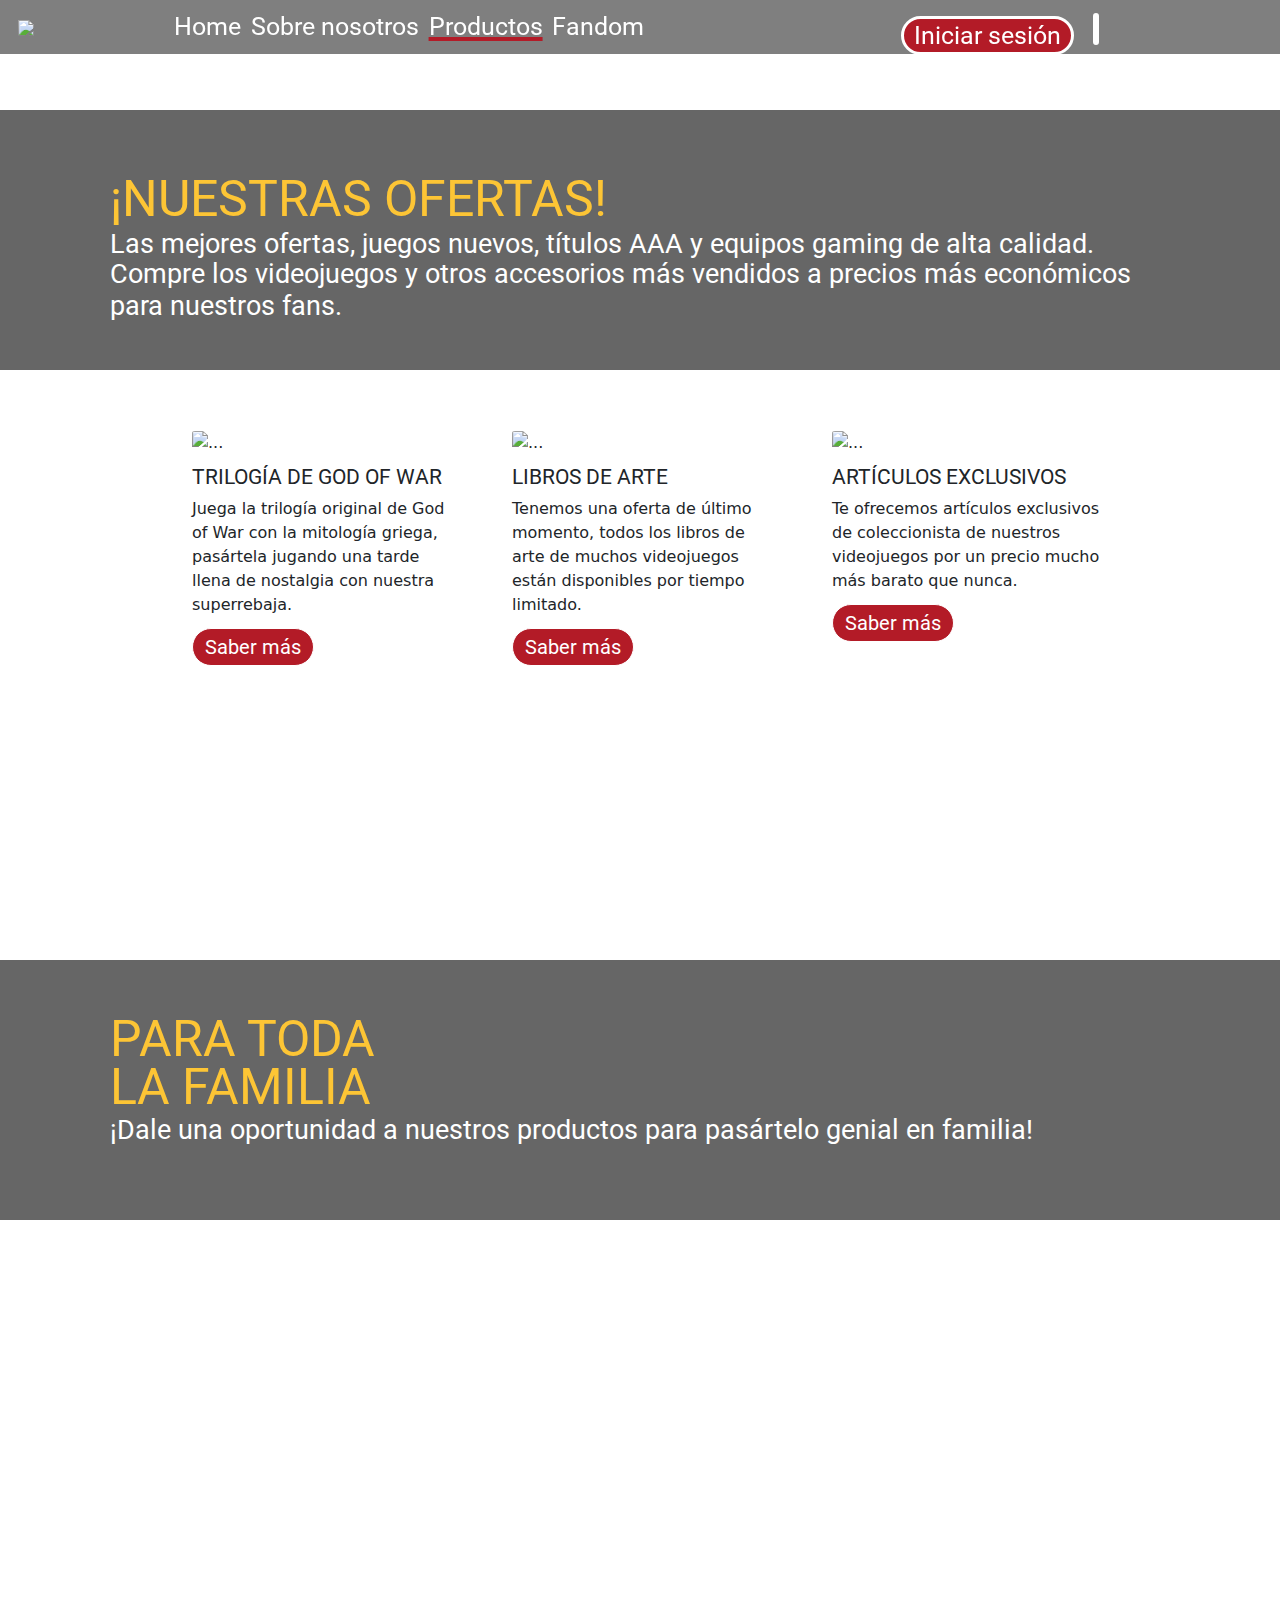
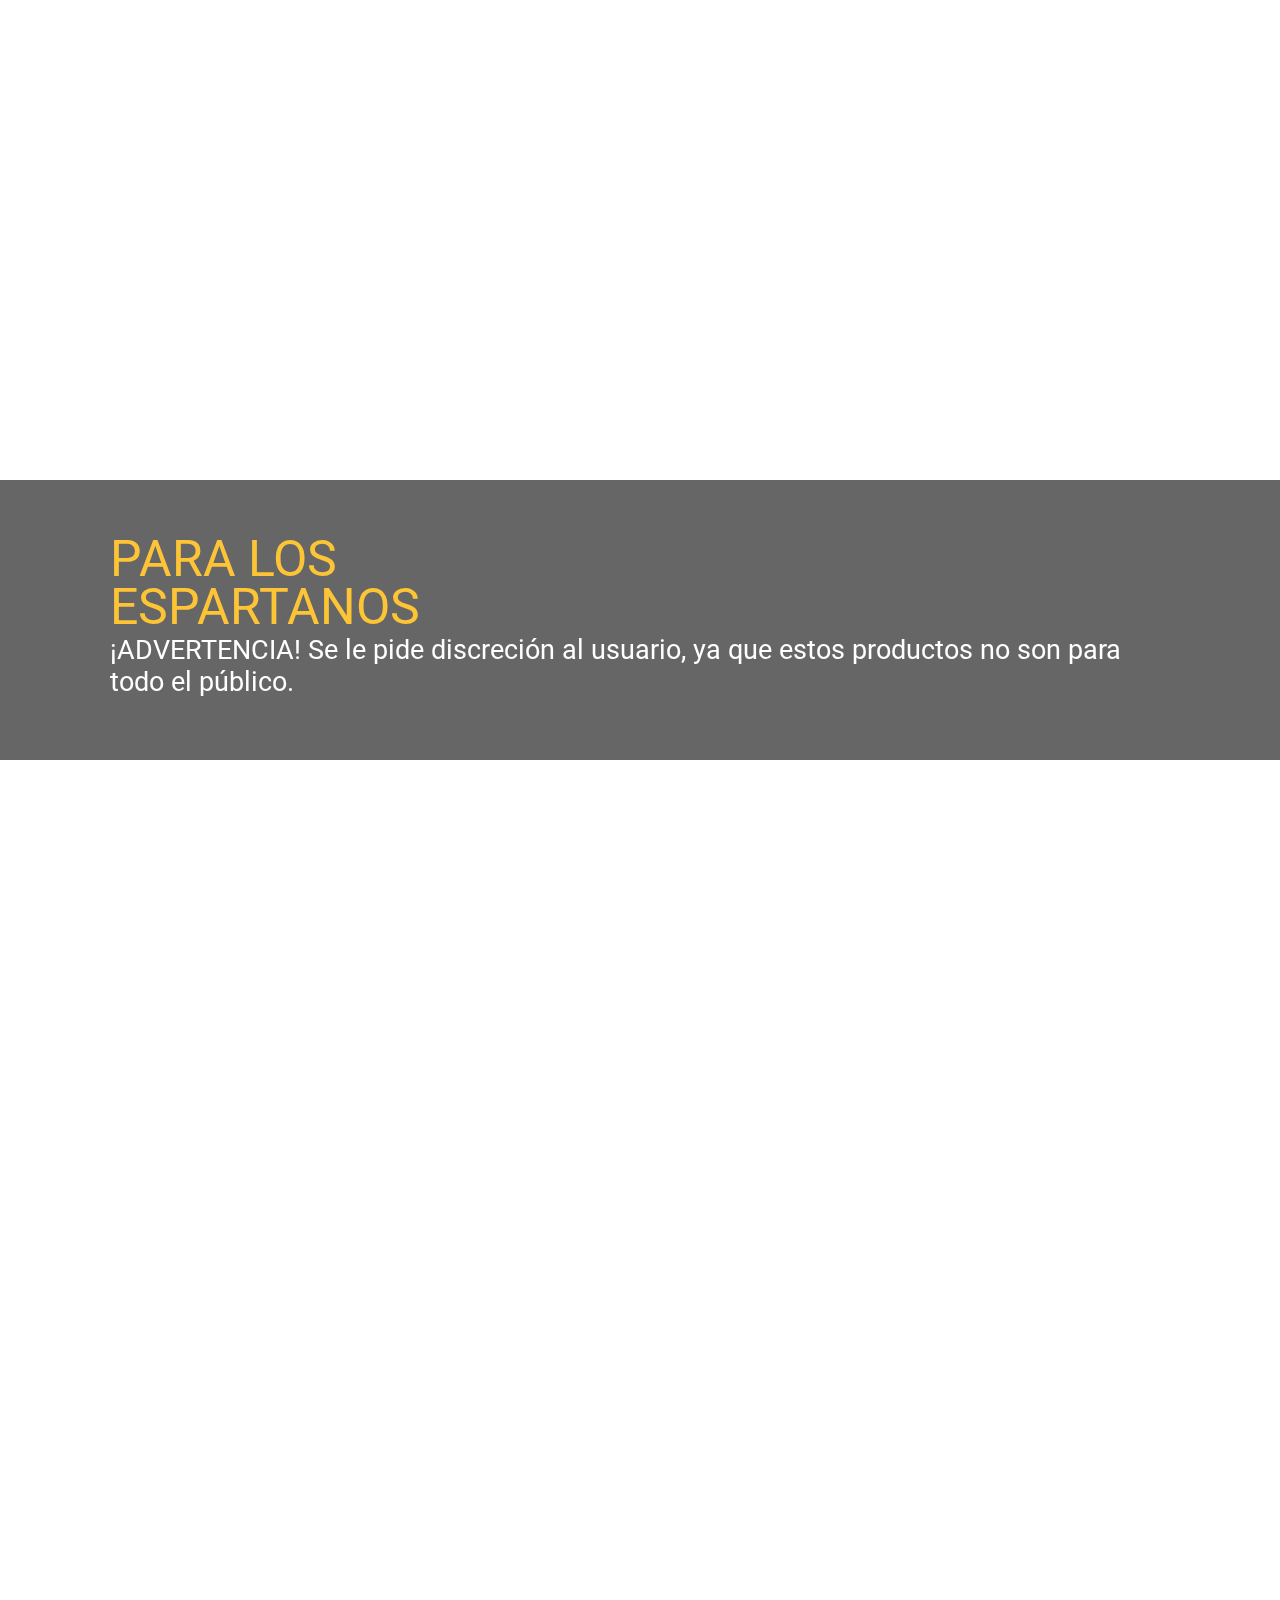
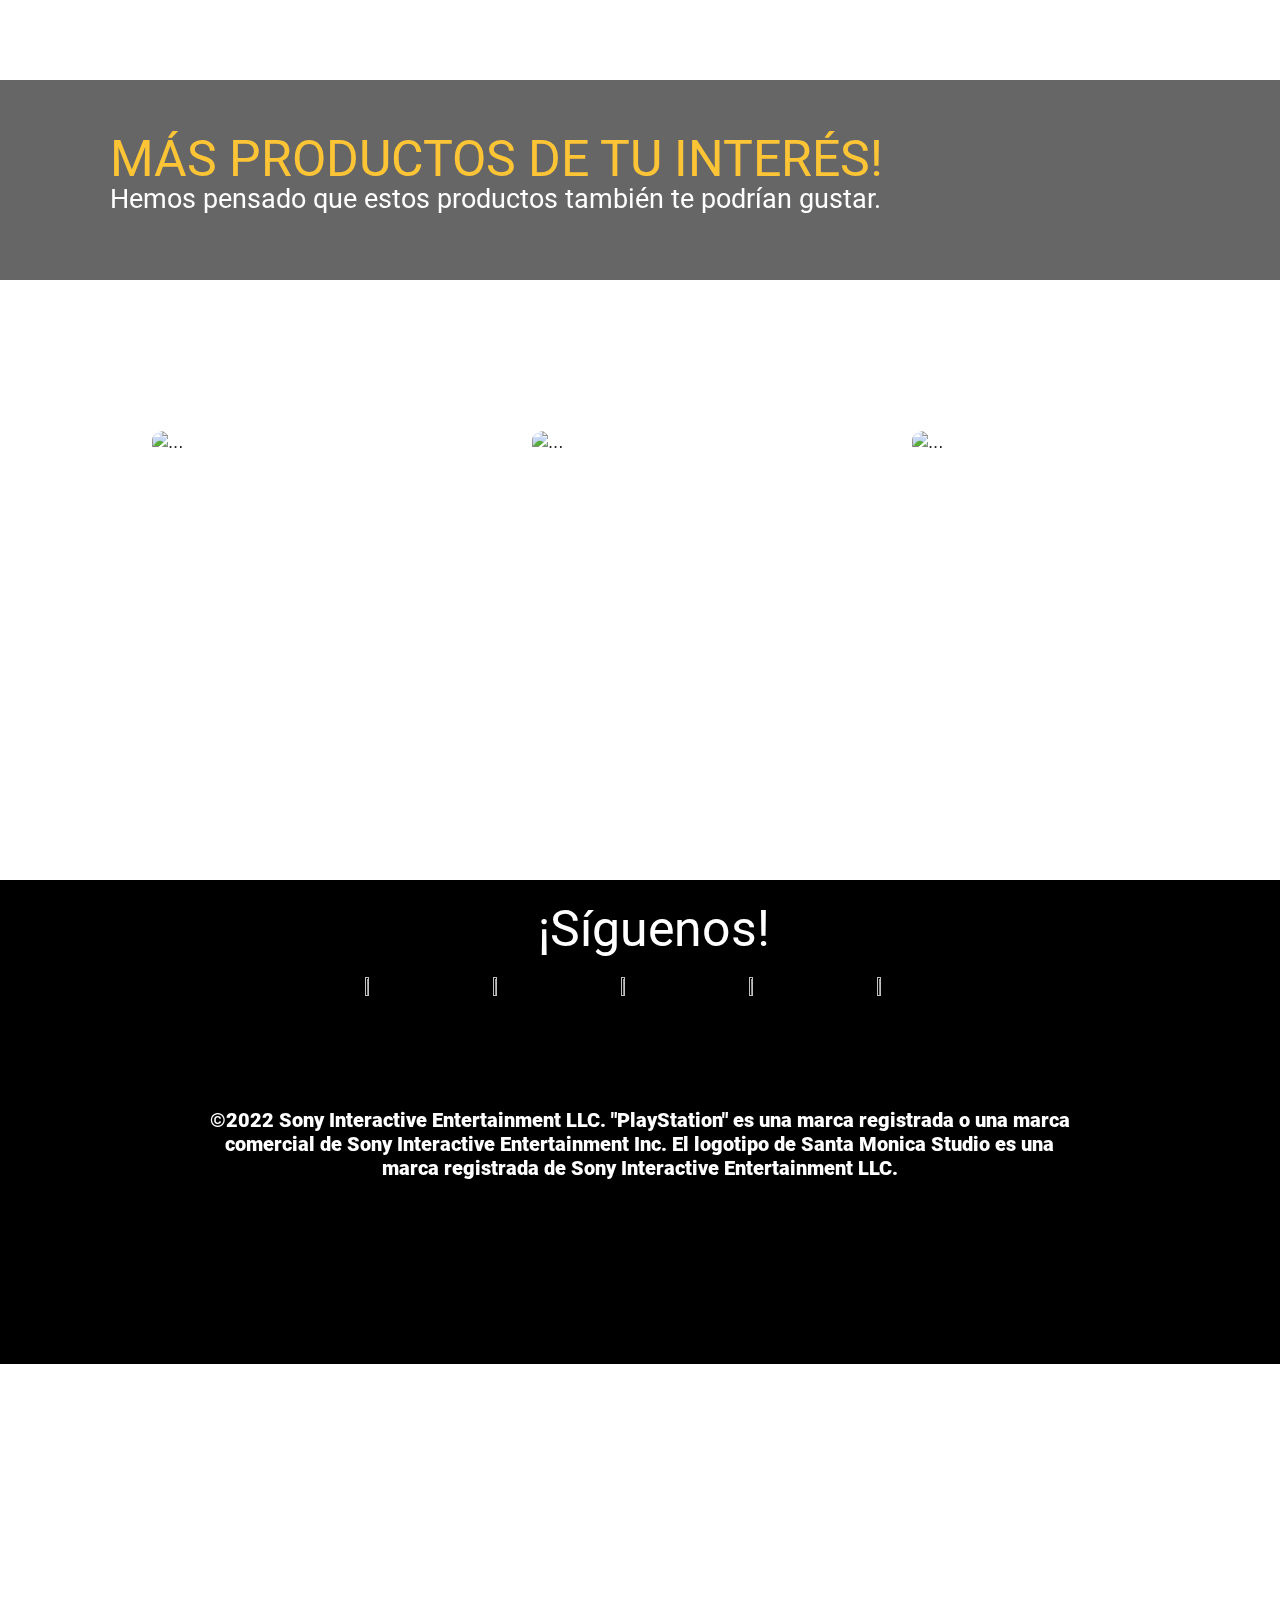
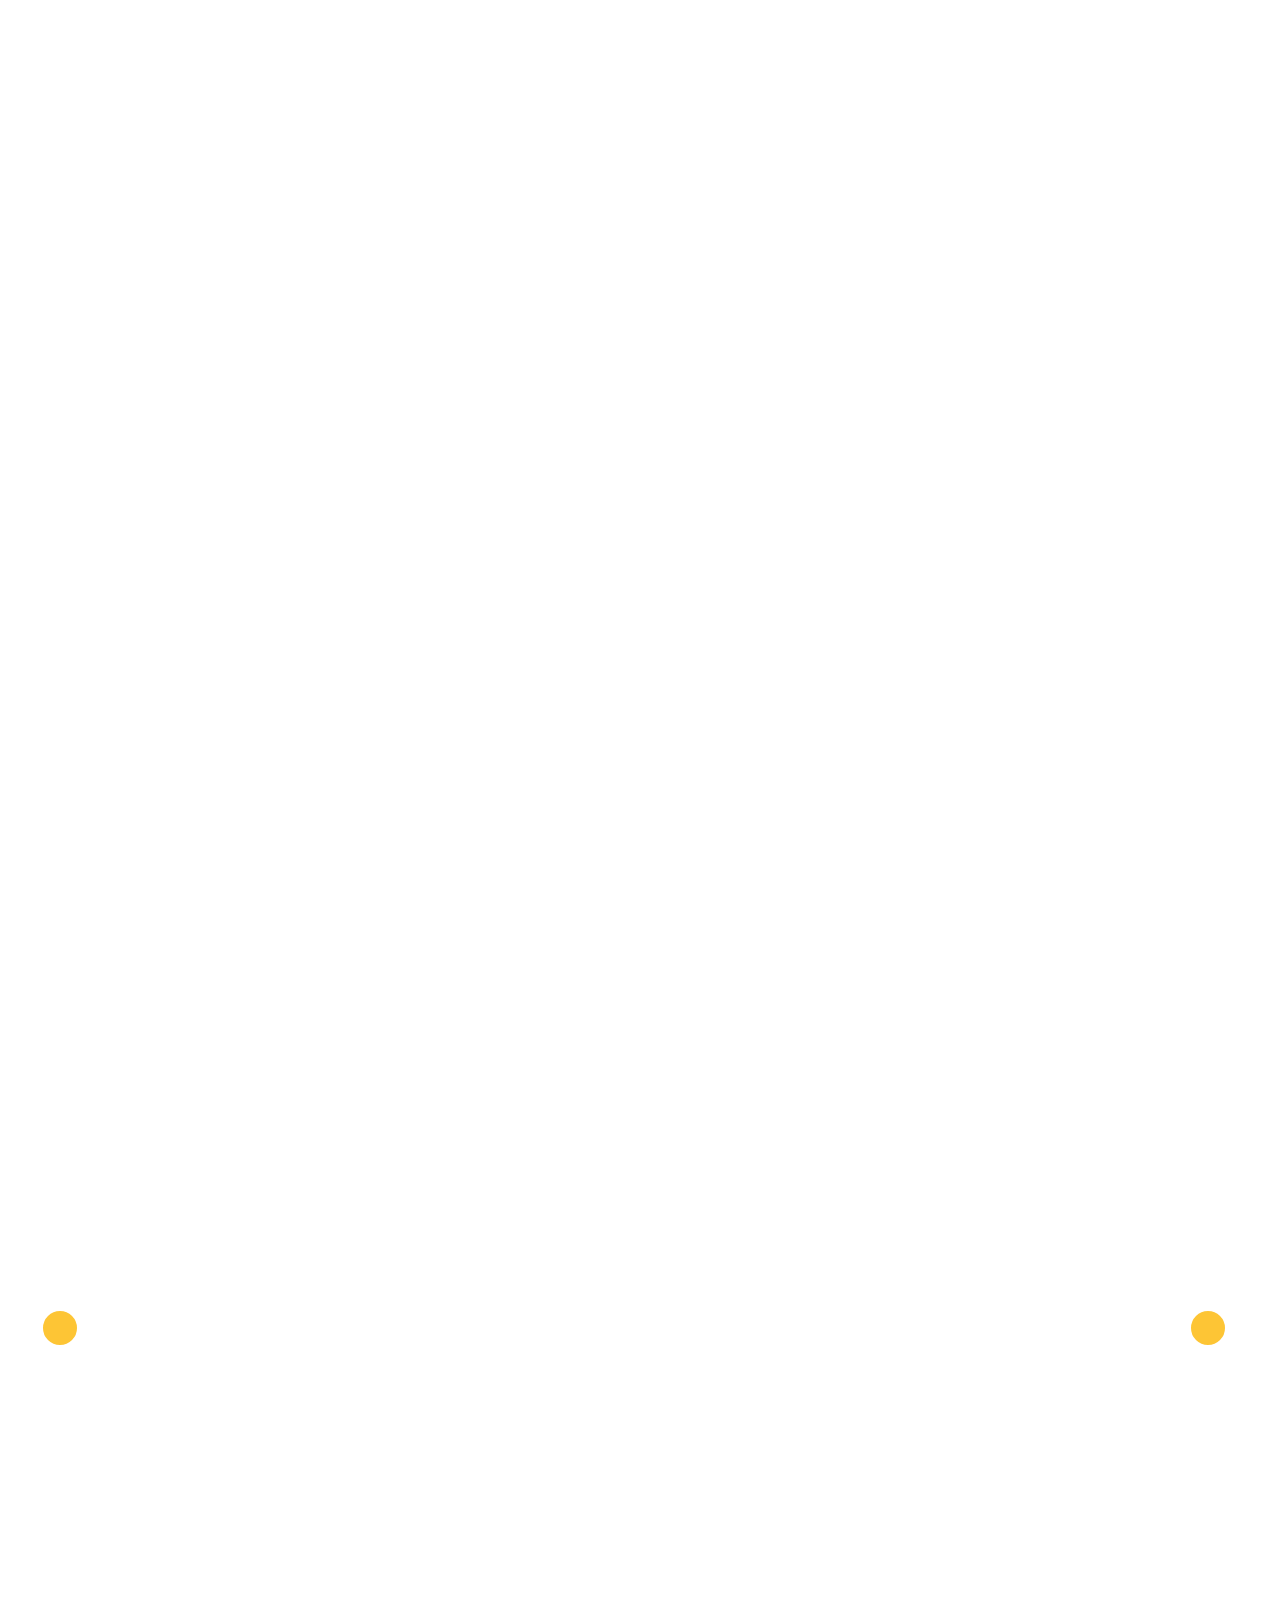
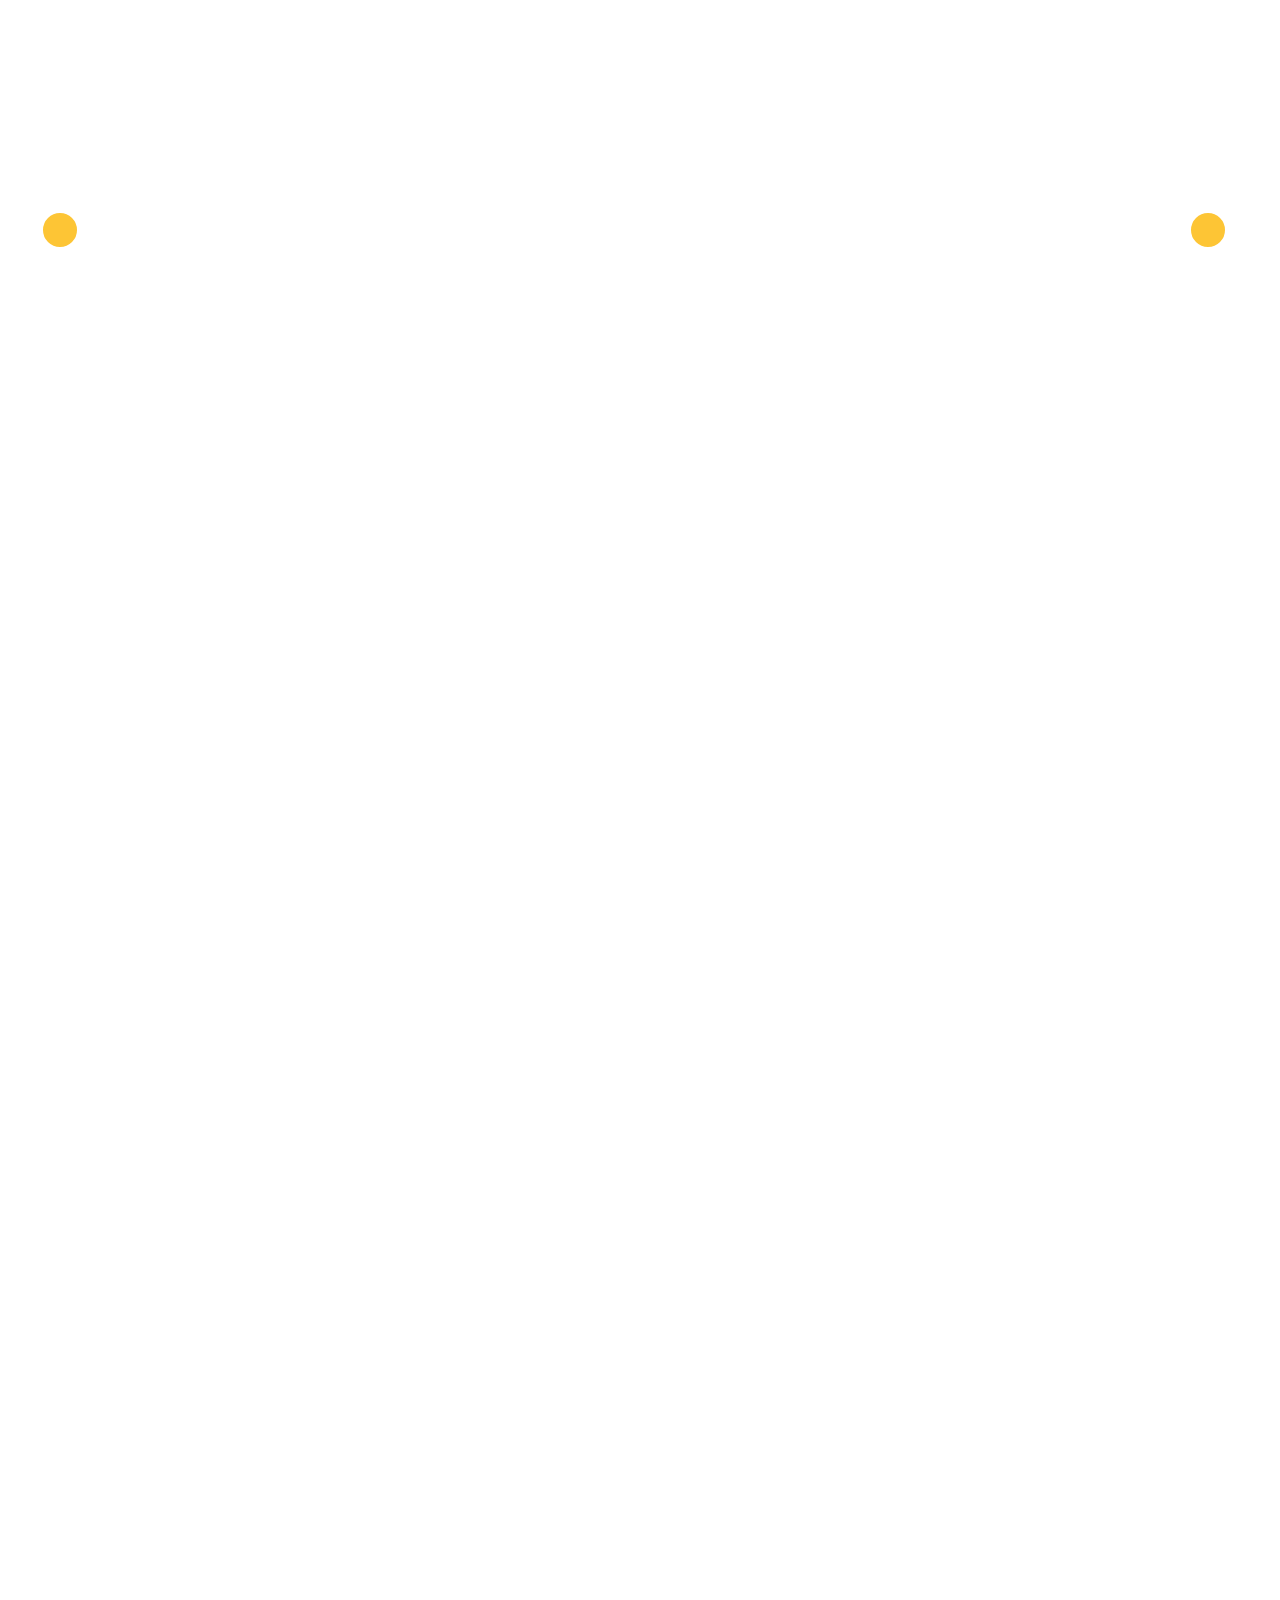
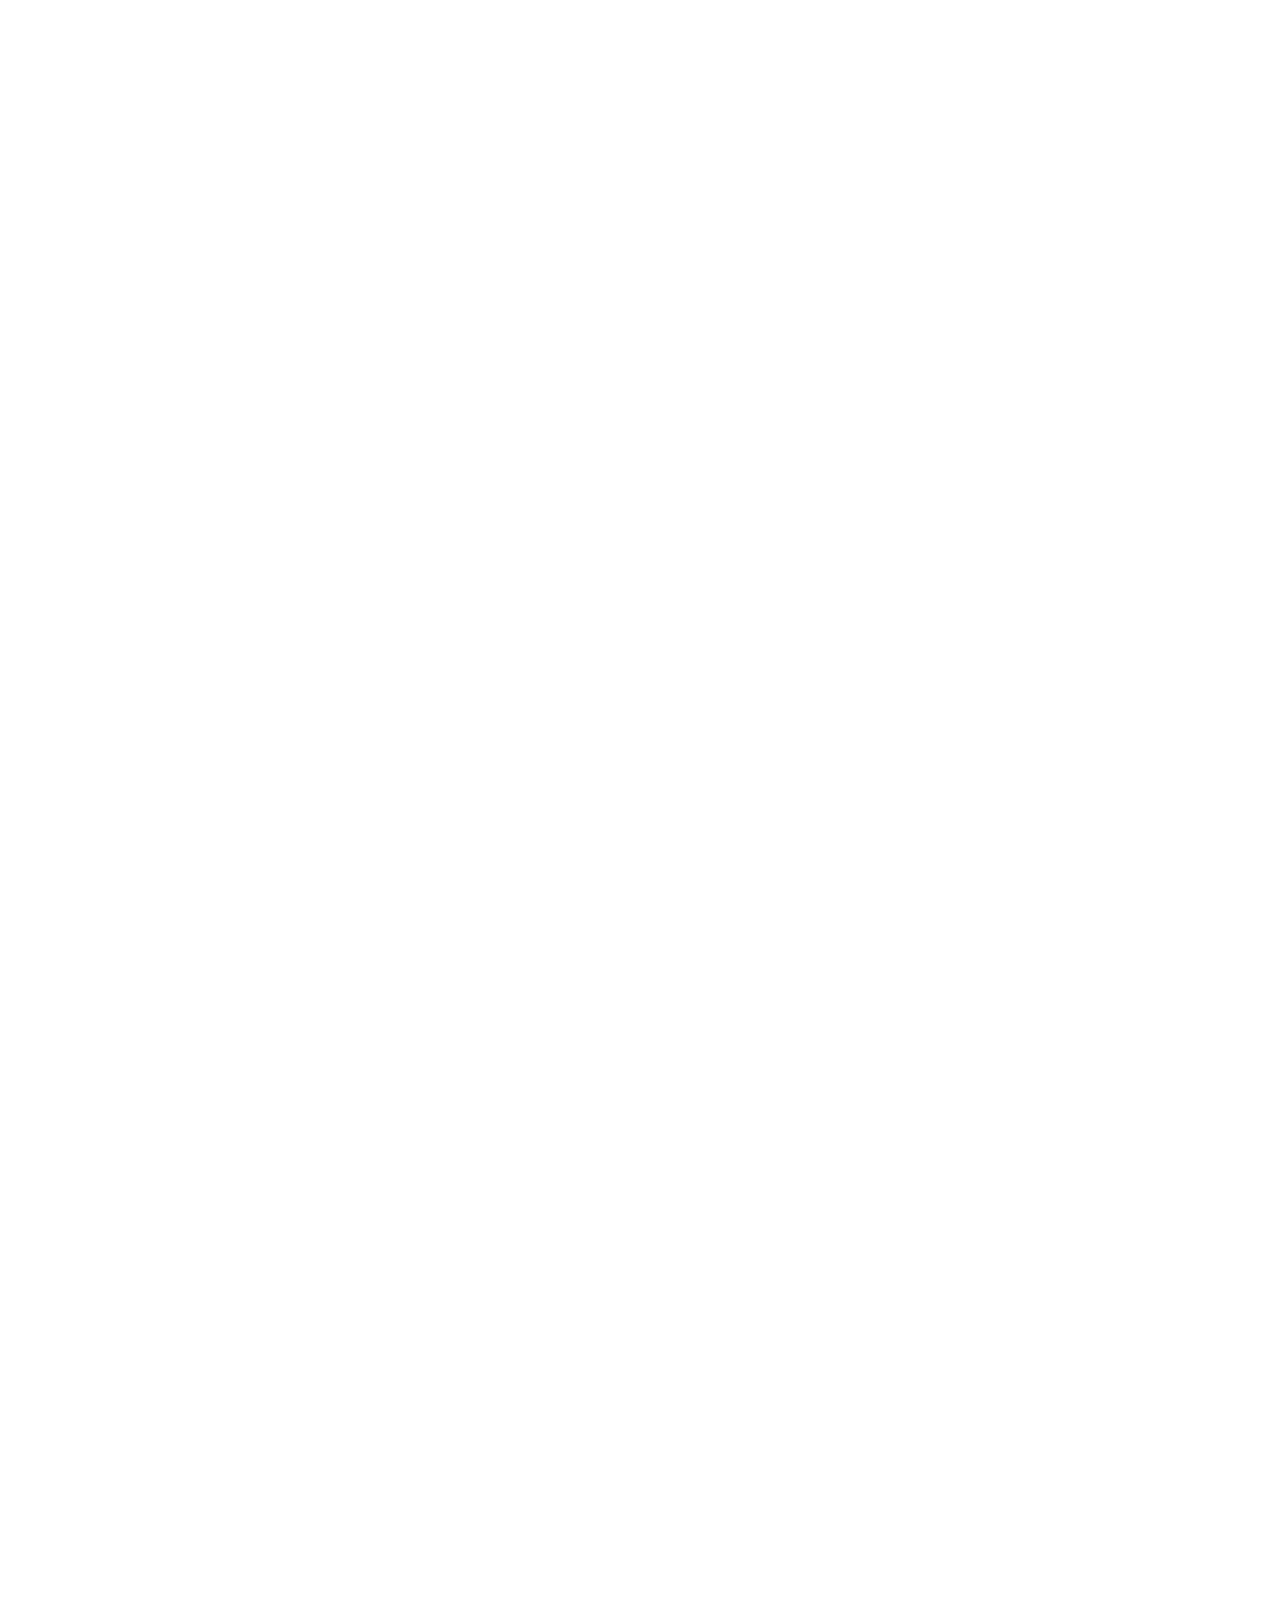
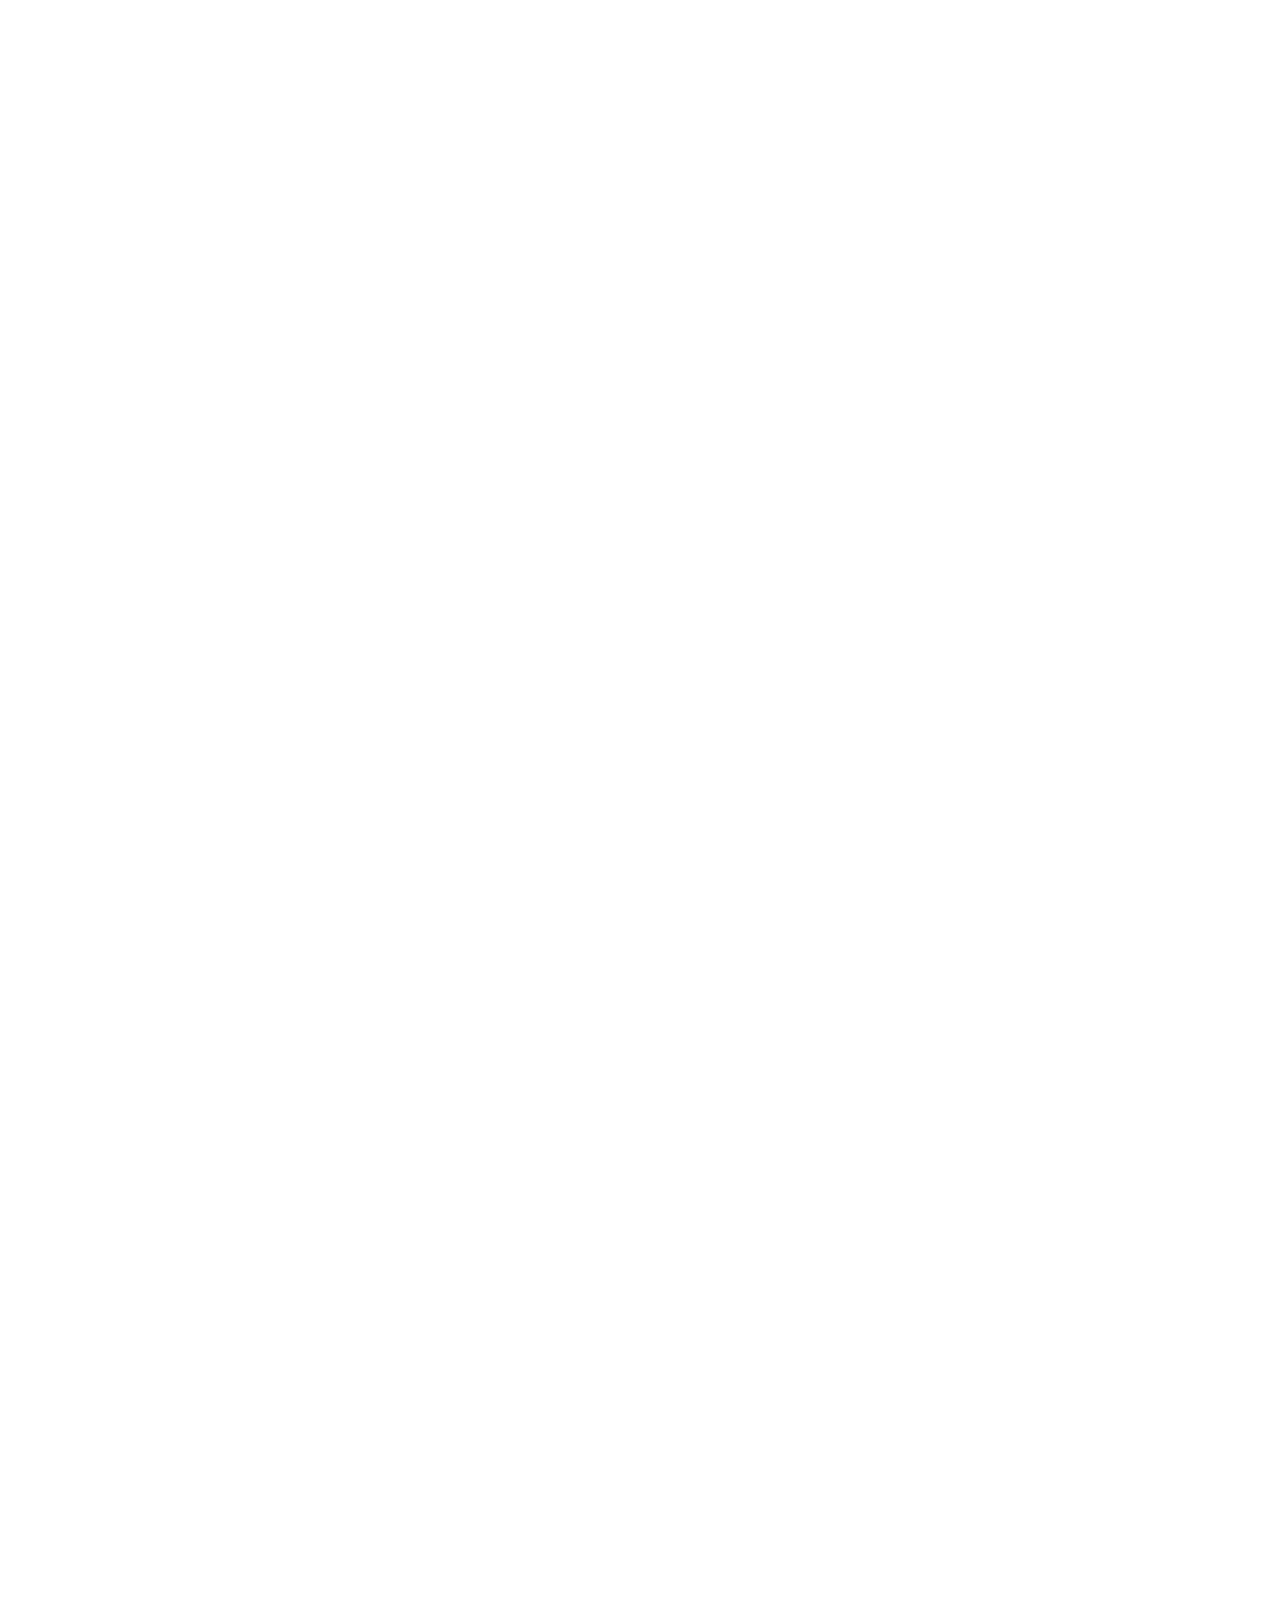
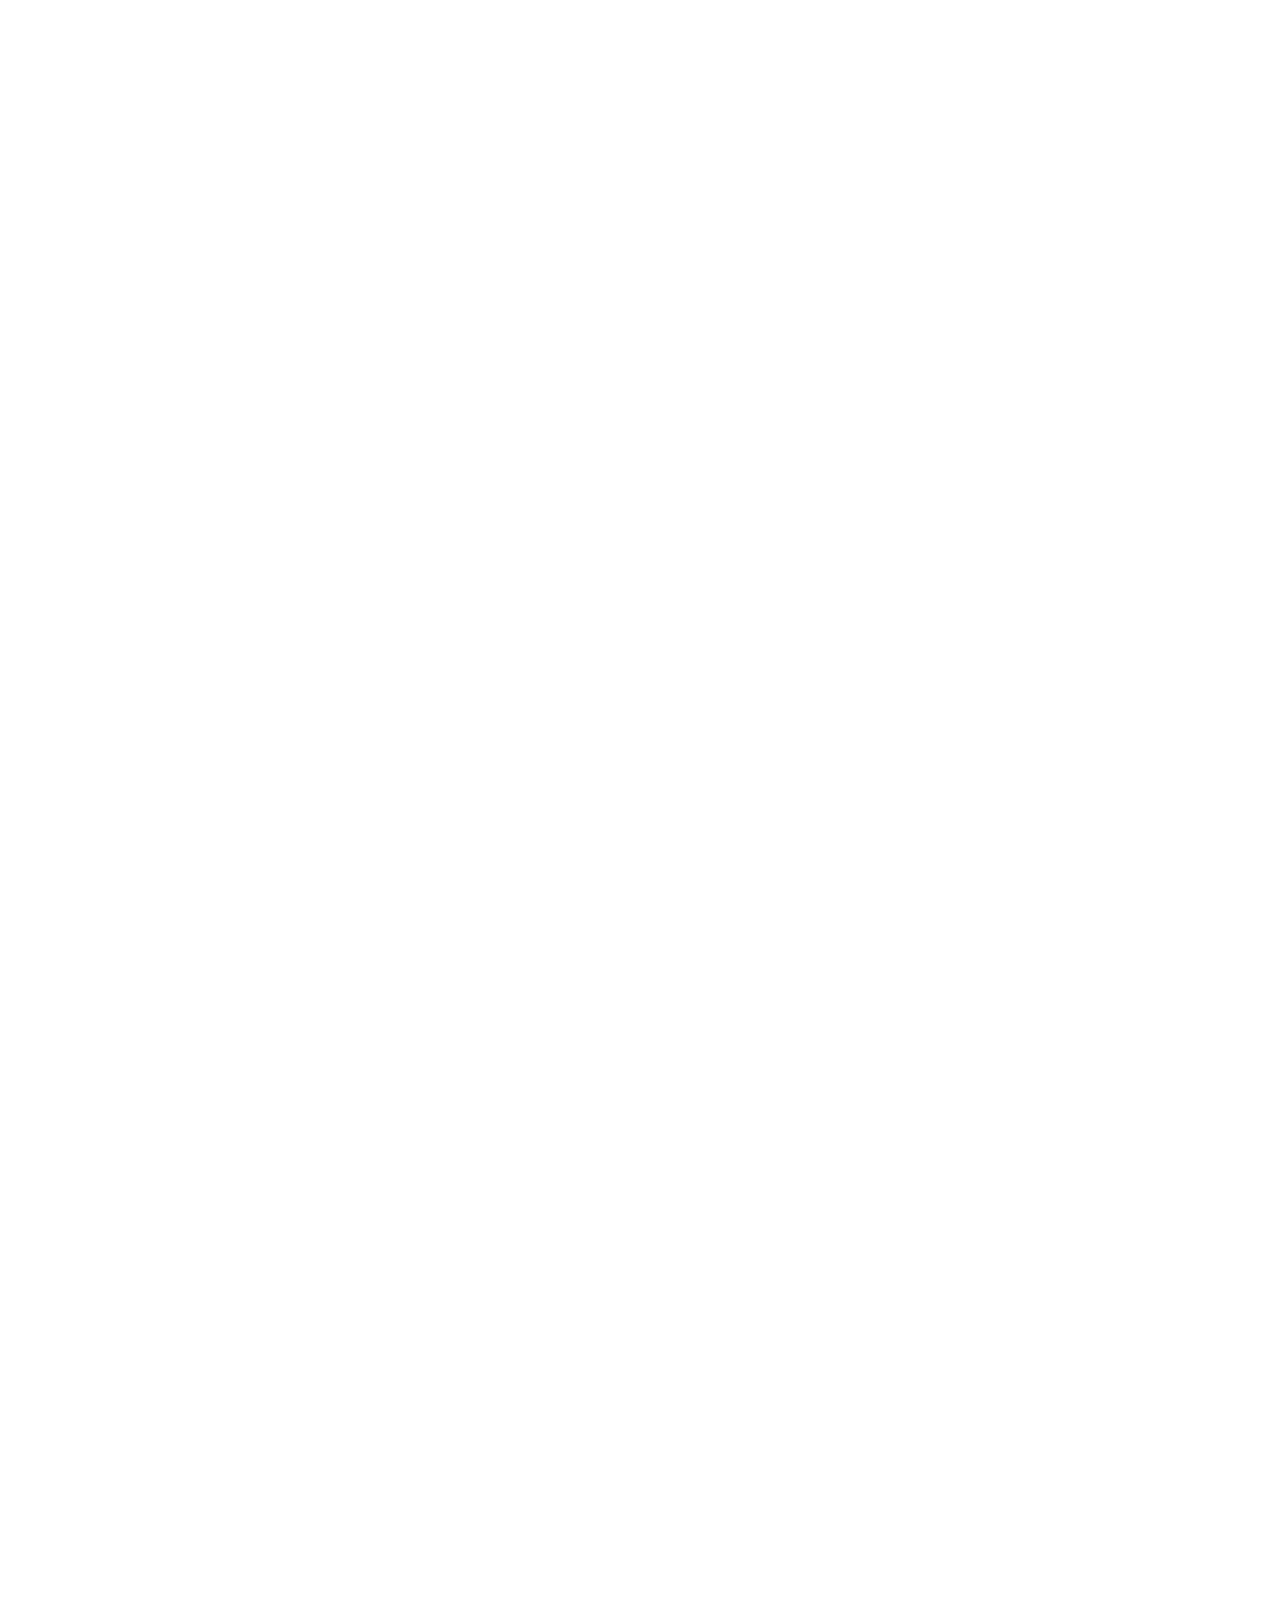
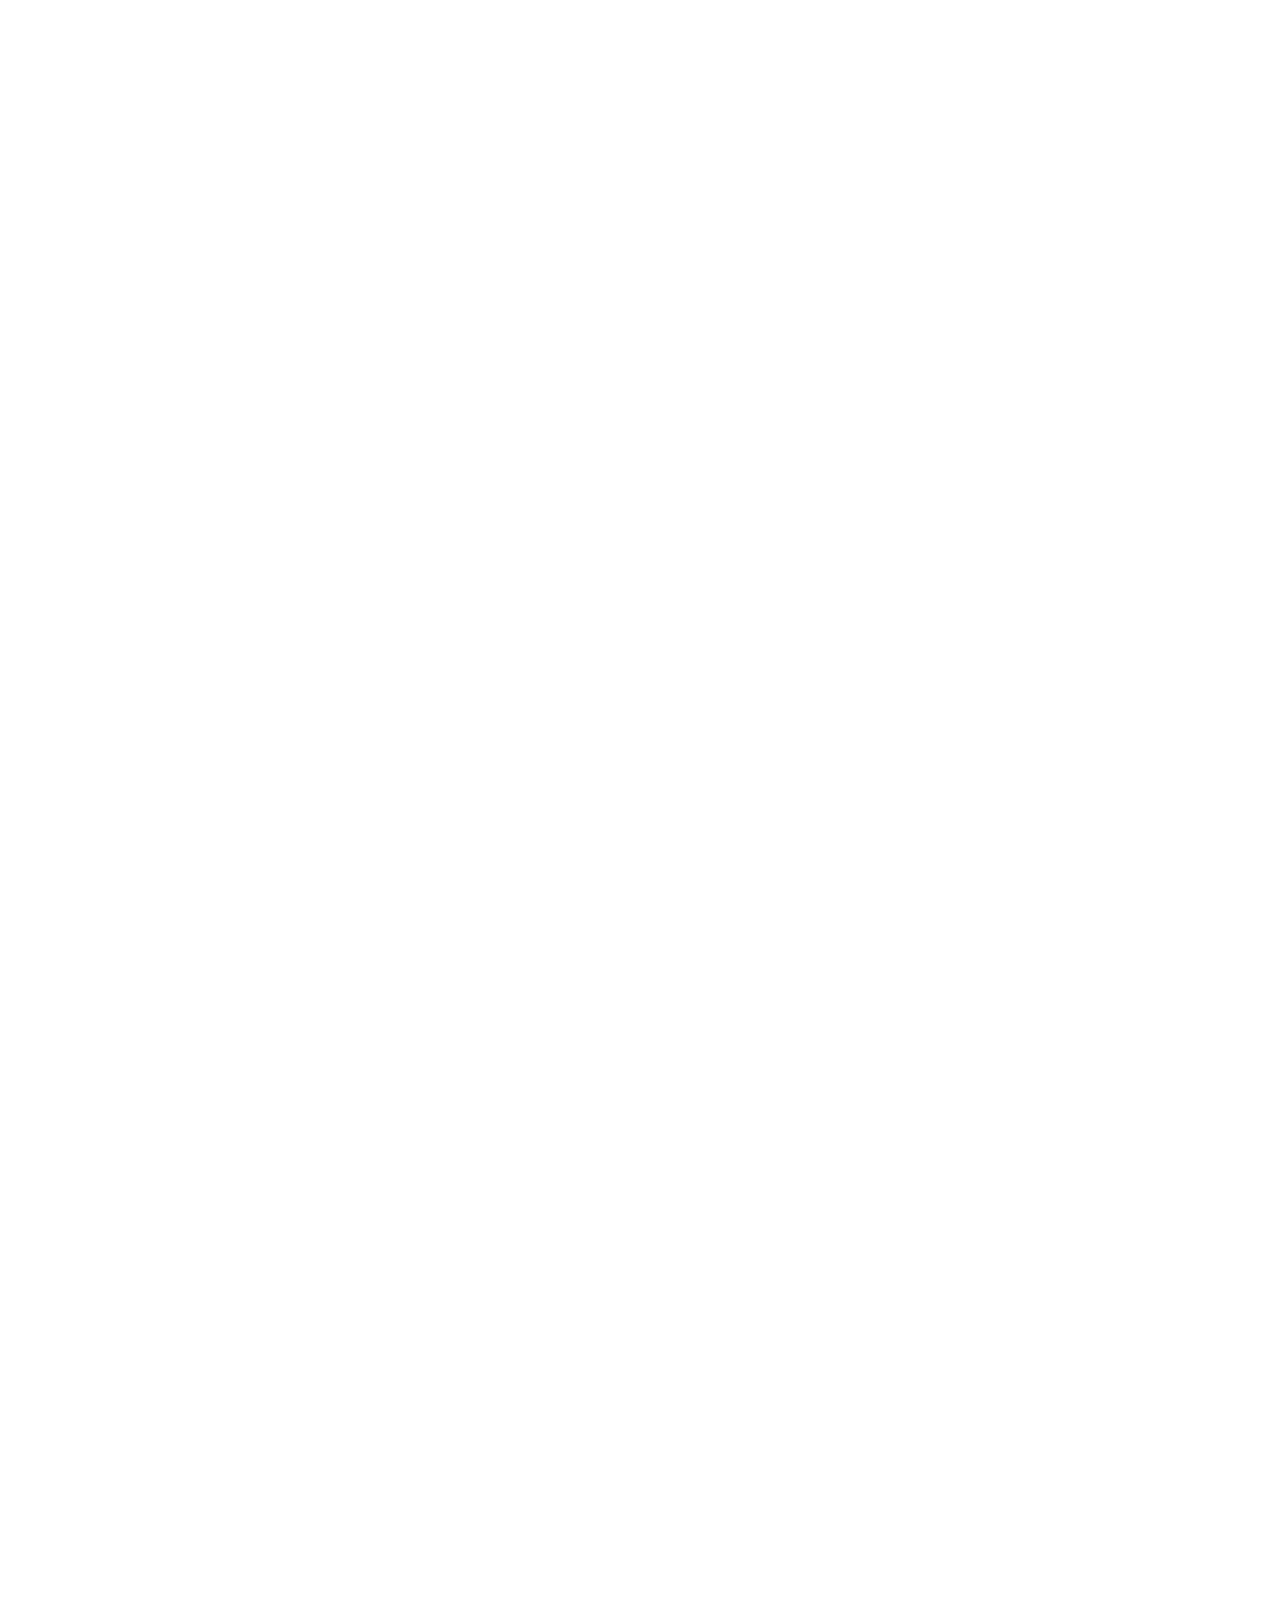
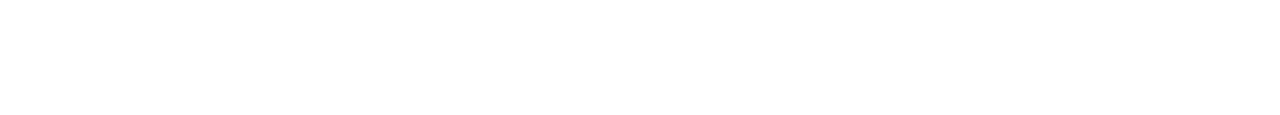
==== Productos.html @ bd1902a2 "Add files via upload" ====
<!DOCTYPE html>
<html lang="es">
<head>
	<meta charset="UTF-8">
	<meta name="viewport" content="width=device-width, initial-scale=1.0">
	<title>Productos</title>

    <link href="css/owl.carousel.min.css" rel="stylesheet" type="text/css"/>

        <link href="https://cdn.jsdelivr.net/npm/bootstrap@5.3.3/dist/css/bootstrap.min.css" rel="stylesheet" integrity="sha384-QWTKZyjpPEjISv5WaRU9OFeRpok6YctnYmDr5pNlyT2bRjXh0JMhjY6hW+ALEwIH" crossorigin="anonymous">

    <script src="https://cdn.jsdelivr.net/npm/bootstrap@5.3.3/dist/js/bootstrap.bundle.min.js" integrity="sha384-YvpcrYf0tY3lHB60NNkmXc5s9fDVZLESaAA55NDzOxhy9GkcIdslK1eN7N6jIeHz" crossorigin="anonymous"></script>

    <script src="js/Scripts.js"></script>

  <link rel="stylesheet" href="CSS/Productos Style.css">

</head>
<body>

<!-- MENÚ -->

 <header id="fondo">

    <nav class=" navbar navbar-expand-lg bg-body-tertiary sticky-top ">

      <div class="container-fluid">

        <a class="navbar-brand" href="Home.html"><img class="logo" src="Media/Menú/Logo.png"></a>

        <button class="navbar-toggler" type="button" data-bs-toggle="collapse" data-bs-target="#navbarNav" aria-controls="navbarNav" aria-expanded="false" aria-label="Toggle navigation">
          <span class="navbar-toggler-icon"></span>
        </button>

        <div class="collapse navbar-collapse" id="navbarNav">

          <ul class="navbar-nav nombresmenu">
            <li class="nav-item">
              <a class="nav-link active nombresmenu2 " aria-current="page" href="Home.html">Home</a>
            </li>

              <li class="nav-item">
                <a class="nav-link nombresmenu2" href="Sobre nosotros.html">Sobre nosotros</a>
              </li>

            <li class="nav-item">
              <a class="nav-link nombresmenu2 pagSubrayado" href="Productos.html">Productos</a>
            </li>

              <li class="nav-item">
                <a class="nav-link nombresmenu2" href="#">Fandom</a>
              </li>
              <div class="botonemenu">
        <a href="#" target="blank">Iniciar sesión</a>
      </div>
     
      <div>
        <img class="zonapersonal" src="Media/Menú/Zona personal.png" alt="">
      </div>
          </ul>

        </div>
      </div>

    </nav>
</header>

<!-- OFERTAS -->

<div id="ofertas">

    <div class="fondo-ofer">

        <div class="texto-ofer">
            <h1>¡NUESTRAS OFERTAS!</h1>

                <h2>Las mejores ofertas, juegos nuevos, títulos AAA y equipos gaming de alta calidad.</h2>

            <h3>Compre los videojuegos y otros accesorios más vendidos a precios más económicos para nuestros fans.</h3>
    <!-- CARTAS -->
        
    <div class="container carta-ofer-1">
        <div class="row">
        <!-- TRILOGÍA -->
    <div class=" col-sm-12 col-md-6 col-lg-6 col-xl-4">
        <div class="card-1" style="width: 18rem; height: 500px;">
            <img src="Media/Productos/Ofertas/TRILOGIA.png" class="card-img-top" alt="...">

          <div class="card-body-1">
            <h5 class="card-title-1">TRILOGÍA DE GOD OF WAR</h5>
                <p class="card-text-1">Juega la trilogía original de God of War con la mitología griega, pasártela jugando una tarde llena de nostalgia con nuestra superrebaja.</p>
            <a href="#ofertas" class="btn btn-primary">Saber más</a>

          </div>
        </div>
    </div>
        <!-- LIBROS DE ARTE -->
    <div class=" col-sm-12 col-md-6 col-lg-6 col-xl-4">
        <div class="card-1" style="width: 18rem; height: 500px;">
            <img src="Media/Productos/Ofertas/LIBROS DE ARTE.png" class="card-img-top" alt="...">

          <div class="card-body-1">
            <h5 class="card-title-1">LIBROS DE ARTE</h5>
                <p class="card-text-1">Tenemos una oferta de último momento, todos los libros de arte de muchos videojuegos están disponibles por tiempo limitado.</p>
            <a href="#ofertas" class="btn btn-primary">Saber más</a>

          </div>
        </div>
    </div>
        <!-- ARTÍCULOS -->
    <div class="col-sm-12 col-md-6 col-lg-6 col-xl-4">
        <div class="card-1" style="width: 18rem; height: 500px;">
            <img src="Media/Productos/Ofertas/ARTÍCULOS EXCLUSIVOS.png" class="card-img-top" alt="...">

          <div class="card-body-1">
            <h5 class="card-title-1">ARTÍCULOS EXCLUSIVOS</h5>
                <p class="card-text-1">Te ofrecemos artículos exclusivos de coleccionista de nuestros videojuegos por un precio mucho más barato que nunca.</p>
            <a href="#ofertas" class="btn btn-primary">Saber más</a>

          </div>
        </div>
    </div>
 
        </div> 
    </div>
  
        </div>
    </div>
</div>

<!-- INFANTIL-->

<div id="infantil">
  <div class="texto-infa">
    <h1>PARA TODA</h1>
      <h2>LA FAMILIA</h2>
    <h3>¡Dale una oportunidad a nuestros productos para pasártelo genial en familia!</h3>
  </div>
 <!-- MINI CAROUSEL-->
<div class="card_wrapper">

  <div class="container">
    <div class="row">
            
  <div class="col-12">
    <div class="owl-carousel slider_carousel fondo-desta">
    <!-- HOHOKUM -->
      <div class="card_box">
        <img class="img-fluid w-100" src="Media/Productos/Para niños/1.png" alt="">
          <div class="card_text">
            <h1>HOHOKUM</h1>
            <h2>Explora mundos extraordinarios. Conviértete en un curioso ser que vuela como una cometa mientras viajas hacia mundos repletos de color que están esperando a ser explorados.</h2>
          </div>
      </div>
    <!-- FAT PRINCESS -->
      <div class="card_box">
        <img class="img-fluid w-100" src="Media/Home/Destacable/2.png" alt="">
          <div class="card_text">
            <h1>FAT PRINCESS PICE OF CAKE</h1>
            <h2>Forma equipo con hasta tres amigos, online o desde tu sofá, y embárcate en una misión por la justicia, la rectitud y el dulce y suculento botín.</h2>
          </div>
      </div>
    <!-- JOURNEY -->
      <div class="card_box">
        <img class="img-fluid w-100" src="Media/Home/Destacable/4.png" alt="">
          <div class="card_text">
            <h1>JOURNEY</h1>
            <h2>Explora vastos desiertos y antiguas ruinas en un emotivo viaje para descubrir los secretos de una civilización olvidada.</h2>
          </div>
      </div>
    <!-- PIXELJUNK MONSTERS 2  -->
      <div class="card_box">
        <img class="img-fluid w-100" src="Media/Productos/Para niños/4.png" alt="">
          <div class="card_text">
            <h1>PIXELJUNK MONSTERS 2</h1>
            <h2>En la aclamada serie de defensa de torres, juega como Tikiman y construye torres para proteger a tu Tiki Hut de las hordas de monstruos.</h2>
          </div>
      </div>
    <!-- FLOW -->
      <div class="card_box">
        <img class="img-fluid w-100" src="Media/Productos/Para niños/5.png" alt="">
          <div class="card_text">
            <h1>FLOW</h1>
            <h2>Sumérgete en una aventura submarina en la piel de un organismo vivo que se abre paso en un viaje evolutivo. Nada adonde, quieras y cuando quieras, pero ten cuidado, no estás solo.</h2>
          </div>
      </div>
    <!-- HOHOKUM -->
      <div class="card_box">
        <img class="img-fluid w-100" src="Media/Productos/Para niños/1.png" alt="">
          <div class="card_text">
            <h1>HOHOKUM</h1>
            <h2>Explora mundos extraordinarios. Conviértete en un curioso ser que vuela como una cometa mientras viajas hacia mundos repletos de color que están esperando a ser explorados.</h2>
          </div>
      </div>
    <!-- FAT PRINCESS -->
      <div class="card_box">
        <img class="img-fluid w-100" src="Media/Home/Destacable/2.png" alt="">
          <div class="card_text">
            <h1>FAT PRINCESS PICE OF CAKE</h1>
            <h2>Forma equipo con hasta tres amigos, online o desde tu sofá, y embárcate en una misión por la justicia, la rectitud y el dulce y suculento botín.</h2>
          </div>
      </div>
    <!-- JOURNEY -->
      <div class="card_box">
        <img class="img-fluid w-100" src="Media/Home/Destacable/4.png" alt="">
          <div class="card_text">
            <h1>JOURNEY</h1>
            <h2>Explora vastos desiertos y antiguas ruinas en un emotivo viaje para descubrir los secretos de una civilización olvidada.</h2>
          </div>
      </div>
    <!-- PIXELJUNK MONSTERS 2  -->
      <div class="card_box">
        <img class="img-fluid w-100" src="Media/Productos/Para niños/4.png" alt="">
          <div class="card_text">
            <h1>PIXELJUNK MONSTERS 2</h1>
            <h2>En la aclamada serie de defensa de torres, juega como Tikiman y construye torres para proteger a tu Tiki Hut de las hordas de monstruos.</h2>
          </div>
      </div>
    <!-- FLOW -->
      <div class="card_box">
        <img class="img-fluid w-100" src="Media/Productos/Para niños/5.png" alt="">
          <div class="card_text">
            <h1>FLOW</h1>
            <h2>Sumérgete en una aventura submarina en la piel de un organismo vivo que se abre paso en un viaje evolutivo. Nada adonde quieras y cuando quieras, pero ten cuidado, no estás solo.</h2>
          </div>
      </div>

      </div>
    </div>

      </div>
  </div>
</div>
</div>
    <!-- CÓDIGO JAVA -->
    <script src="js/jquery-3.4.1.min.js"></script>
    <script src="js/bootstrap.min.js"></script>
    <script src="js/owl.carousel.min.js"></script>
    <script>
        
        function slider_carouselInit() {
            $('.owl-carousel.slider_carousel').owlCarousel({
                dots: false,
                loop: true,
                margin: 30,
                stagePadding: 2,
                autoplay: false,
                nav: true,
                navText: ["<i class='far fa-arrow-alt-circle-left'></i>","<i class='far fa-arrow-alt-circle-right'></i>"],
                autoplayTimeout: 1500,
                autoplayHoverPause: true,
                responsive: {
                    0: {
                        items: 1
                    },
                    768: {
                        items: 2,
                    },
                    992: {
                        items: 5
                    }
                }
            });
        }
        slider_carouselInit();

    </script>
 
<!-- ESPARTANOS-->

<div id="espartanos">
  <div class="texto-espar">
    <h1>PARA LOS</h1>
      <h2>ESPARTANOS</h2>
    <h3>¡ADVERTENCIA! Se le pide discreción al usuario, ya que estos productos no son para todo el público.</h3>
  </div>
 <!-- MINI CAROUSEL-->
<div class="card_wrapper">

  <div class="container">
    <div class="row">
            
  <div class="col-12">
    <div class="owl-carousel slider_carousel fondo-desta">
    <!-- TWISTED METAL: BLACK -->
      <div class="card_box">
        <img class="img-fluid w-100" src="Media/Productos/Para espartanos/1.png" alt="">
          <div class="card_text">
            <h1>TWISTED METAL: BLACK</h1>
            <h2>Lánzate al combate mortal sobre ruedas más endiablado con Twisted Metal: Black™, los clásicos combates de coches en el que montones de perversos vehículos luchan.</h2>
          </div>
      </div>
    <!-- HERE THEY LIE -->
      <div class="card_box">
        <img class="img-fluid w-100" src="Media/Productos/Para espartanos/2.png" alt="">
          <div class="card_text">
            <h1>HERE THEY LIE</h1>
            <h2>Explora una ciudad monocromática de pesadilla en la que siniestras criaturas acechan en cada esquina.</h2>
          </div>
      </div>
    <!-- GOW -->
      <div class="card_box">
        <img class="img-fluid w-100" src="Media/Productos/Para espartanos/3.png" alt="">
          <div class="card_text">
            <h1>GOD OF WAR</h1>
            <h2>Kratos, que ha dejado atrás el mundo de los dioses, deberá adaptarse a tierras que no le son familiares. Junto a su hijo Atreus, se aventurará en lo más profundo de las tierras de Midgard.</h2>
          </div>
      </div>
    <!-- THE ORDER: 1886  -->
      <div class="card_box">
        <img class="img-fluid w-100" src="Media/Productos/Para espartanos/4.png" alt="">
          <div class="card_text">
            <h1>THE ORDER: 1886</h1>
            <h2>Sumérgete en la Londres de la época victoriana, donde el hombre utiliza tecnología avanzada para luchar contra un enemigo antiguo y poderoso.</h2>
          </div>
      </div>
    <!-- EVERYBODY'S GONE TO THE RAPTURE -->
      <div class="card_box">
        <img class="img-fluid w-100" src="Media/Productos/Para espartanos/5.png" alt="">
          <div class="card_text">
            <h1>EVERYBODY'S GONE TO THE RAPTURE</h1>
            <h2>En un remoto valle inglés, unos habitantes se ven envueltos en una serie de acontecimientos que escapan de su completo control y comprensión.</h2>
          </div>
      </div>
      <!-- TWISTED METAL: BLACK -->
      <div class="card_box">
        <img class="img-fluid w-100" src="Media/Productos/Para espartanos/1.png" alt="">
          <div class="card_text">
            <h1>TWISTED METAL: BLACK</h1>
            <h2>Lánzate al combate mortal sobre ruedas más endiablado con Twisted Metal: Black™, los clásicos combates de coches en el que montones de perversos vehículos luchan.</h2>
          </div>
      </div>
    <!-- HERE THEY LIE -->
      <div class="card_box">
        <img class="img-fluid w-100" src="Media/Productos/Para espartanos/2.png" alt="">
          <div class="card_text">
            <h1>HERE THEY LIE</h1>
            <h2>Explora una ciudad monocromática de pesadilla en la que siniestras criaturas acechan en cada esquina.</h2>
          </div>
      </div>
    <!-- GOW -->
      <div class="card_box">
        <img class="img-fluid w-100" src="Media/Productos/Para espartanos/3.png" alt="">
          <div class="card_text">
            <h1>GOD OF WAR</h1>
            <h2>Kratos, que ha dejado atrás el mundo de los dioses, deberá adaptarse a tierras que no le son familiares. Junto a su hijo Atreus, se aventurará en lo más profundo de las tierras de Midgard.</h2>
          </div>
      </div>
    <!-- THE ORDER: 1886  -->
      <div class="card_box">
        <img class="img-fluid w-100" src="Media/Productos/Para espartanos/4.png" alt="">
          <div class="card_text">
            <h1>THE ORDER: 1886</h1>
            <h2>Sumérgete en la Londres de la época victoriana, donde el hombre utiliza tecnología avanzada para luchar contra un enemigo antiguo y poderoso.</h2>
          </div>
      </div>
    <!-- EVERYBODY'S GONE TO THE RAPTURE -->
      <div class="card_box">
        <img class="img-fluid w-100" src="Media/Productos/Para espartanos/5.png" alt="">
          <div class="card_text">
            <h1>EVERYBODY'S GONE TO THE RAPTURE</h1>
            <h2>En un remoto valle inglés, unos habitantes se ven envueltos en una serie de acontecimientos que escapan de su completo control y comprensión.</h2>
          </div>
      </div>


      </div>
    </div>

      </div>
  </div>
</div>
</div>
    <!-- CÓDIGO JAVA -->
    <script src="js/jquery-3.4.1.min.js"></script>
    <script src="js/bootstrap.min.js"></script>
    <script src="js/owl.carousel.min.js"></script>
    <script>
        
        function slider_carouselInit() {
            $('.owl-carousel.slider_carousel').owlCarousel({
                dots: false,
                loop: true,
                margin: 30,
                stagePadding: 2,
                autoplay: false,
                nav: true,
                navText: ["<i class='far fa-arrow-alt-circle-left'></i>","<i class='far fa-arrow-alt-circle-right'></i>"],
                autoplayTimeout: 1500,
                autoplayHoverPause: true,
                responsive: {
                    0: {
                        items: 1
                    },
                    768: {
                        items: 2,
                    },
                    992: {
                        items: 5
                    }
                }
            });
        }
        slider_carouselInit();

    </script>

<!-- MÁS PRODUCTOS -->

<div id="mas-produc">
    <div class="texto-mas-produc">
            <h1>MÁS PRODUCTOS DE TU INTERÉS!</h1>

                <h2>Hemos pensado que estos productos también te podrían gustar.</h2></div>
    <!-- CARTAS -->
    <div class="container carta-mas-produc mx-auto">
        <div class="row">
        <!-- FIGURAS -->
    <div class=" col-sm-12 col-md-6 col-lg-6 col-xl-4">
        <div class="img-produc" style="width: 18rem;">
            <img src="Media/Productos/Más productos/1.png" class="card-img-top" alt="...">
        </div>
    </div>
        <!-- PÓSTERS -->
    <div class=" col-sm-12 col-md-6 col-lg-6 col-xl-4">
        <div class="img-produc" style="width: 18rem;">
            <img src="Media/Productos/Más productos/2.png" class="card-img-top" alt="...">
        </div>
    </div>
        <!-- FIGURAS -->
    <div class="col-sm-12 col-md-6 col-lg-6 col-xl-4">
        <div class="img-produc" style="width: 18rem;">
            <img src="Media/Productos/Más productos/3.png" class="card-img-top" alt="...">
        </div>
    </div>
 
        </div> 
    </div>
  
    
</div>


<!-- FOOTER -->

<div id="footer">
  <div class="texto-footer">
    <h1>¡Síguenos!</h1>
  </div>

<div id="redes-sociales">
  <div class="container-fluid">

      <!-- TWITTER -->
      <a class="img-fluid social-1 col-2" target="blank"href="https://twitter.com/SonySantaMonica"><img src="Media/Footer/Logos/Invisible.png" alt=""></a>

        <!-- FACEBOOK -->
        <a class="social-2" target="blank" href="https://www.facebook.com/santamonicastudio"><img src="Media/Footer/Logos/Invisible.png" targetalt=""></a>
      <!-- INSTAGRAM -->
      <a class="social-3" target="blank" href="https://www.instagram.com/santamonicastudio/"><img src="Media/Footer/Logos/Invisible.png" alt=""></a>
        <!-- YOUTUBE -->
        <a class="social-4" target="blank" href="https://www.youtube.com/@SantaMonicaStudio"><img src="Media/Footer/Logos/Invisible.png" alt=""></a>
      <!-- LINKEDIN -->
      <a class="social-5" target="blank" href="https://www.linkedin.com/company/santa-monica-studio/"><img src="Media/Footer/Logos/Invisible.png" alt=""></a>

  </div>
</div>

<div class="container-fluid">
  <div class="texto-footer2">
    <h1>©2022 Sony Interactive Entertainment LLC. "PlayStation" es una marca registrada o una marca comercial de Sony Interactive Entertainment Inc. El logotipo de Santa Monica Studio es una marca registrada de Sony Interactive Entertainment LLC.</h1>
  </div>

  <div class="img-copy-1">
    <img src="Media/Footer/Copyright/1.jpg" alt="">
  </div>

    <a class="img-copy-2" target="blank" href="https://www.esrb.org/EPCConfirm/901/"><img src="Media/Footer/Copyright/2.svg" alt=""><a>

    <a class="img-copy-3" target="blank" href="https://www.playstation.com/es-es/"><img src="Media/Footer/Copyright/3.png" alt=""></a>
</div>

</div>

</body>
</html>
---- CSS/Productos Style.css ----
@font-face{
	font-family: Kratos;
	src: url("../Fonts/Roboto-Regular.ttf") format("truetype");
}
@font-face{
	font-family: Kratos-bold;
	src: url("../Fonts/Roboto-Black.ttf") format("truetype");
}

/*MENÚ*/

.logo{
	width: auto;
	height: 90px !important;
	padding-left: 55%;
}
.nombresmenu2{
	font-family: Kratos;
	font-size: 30px !important;
	color: white !important;
	transition: .3s !important;
}
.nombresmenu2:hover{
	color: #F42434 !important;
	margin-top: -3px !important;
}
.bg-body-tertiary{
	background-color: rgba(0, 0, 0, 0.5)!important;
}
.navbar-collapse{
	margin-left: 14%;
}
.navbar{
	--bs-navbar-padding-y: 0rem;
	--bs-navbar-nav-link-padding-x: 1.5rem;
	--bs-navbar-toggler-border-color: rgba(var(--bs-emphasis-color-rgb), 0);
}
	/*SUBRAYADO*/
.pagSubrayado{
	text-decoration: underline 4px #B31B27;
}
	/*BOTÓNES*/
.botonemenu>a{
	width: auto;
	height: auto;
	position: absolute;
	top: 22%;
	left: 72%;
	color: white;
	text-decoration: none;
	font: 30px Kratos;
	background: #B31B27;
	border: 3px solid white;
	border-radius: 50px;
	padding-top: 2px;
	padding-bottom: 2px;
	padding-left: 10px;
	padding-right: 10px;
	margin: 5px;
	transition: .3s;
}
.botonemenu>a:hover{
	background: #F42434 !important;
	margin-top: 0.1px;
}
	/*MENÚ HAMBURGESA*/
.navbar-toggler-icon{
	background-image: url("../Media/Menú/Hamburgesa.png");
	width: 2.5rem;
	height: 2.5em;
	transition: .3s !important;
}
.navbar-toggler-icon:hover{
	background-image: url("../Media/Menú/Hamburgesa-hover.png");
	margin-top: -4px !important;
}
.navbar-toggler{
	margin-right: 15%;
}
.navbar-toggler:focus {
	box-shadow: 0, 0, 0, var(--bs-navbar-toggler-focus-width);
}
	/*ZONA PERSONAL*/
.pag-personal{
	width: 468px;
	height: 422px;
	z-index: 5;
	background-color: rgba(0, 0, 0, .5);
}
.zonapersonal{
	width: auto;
	height: 65% !important;
	position: absolute;
	top: 15%;
	left: 85%;
	background: #B31B27;
	border: 3px solid white;
	border-radius: 50px;
	margin: 5px;
	transition: .3s;
}
.zonapersonal:hover{
	background: #F42434 !important;
	margin-top: 0.1px;
}
#fondo{
	width: 100%;
	height: 370% !important;
	position: absolute;
	top: 0px;
	left: 0px;
}

/*OFERTA*/

#ofertas{
	width: 100%;
	height: 60rem;
	position: relative;
	background-image: url("../Media/Productos/Ofertas/Fondo.png");
	background-size: cover;
}
.texto-ofer{
	width: 100%;
	height: 260px;
	background-color: rgba(0, 0, 0, 0.6);
	margin-top: 110px;
	position: absolute;
}
	/*TEXTO*/
.texto-ofer>h1{
	color: #FDC535;
	font: 50px Kratos;
	margin-top: 60px;
	margin-bottom: 0px;
	margin-left: 110px;
}
.texto-ofer>h2{
	width: 80%;
	color: white;
	font: 27px Kratos;
	margin-left: 110px;

}
.texto-ofer>h3{
	width: 80%;
	color: white;
	font: 27px Kratos;
	margin-top: -10px;
	margin-left: 110px;
}
	/*CARTAS*/
.carta-ofer-1{
	width: 75%;
}
.card-1{
	border-radius: 10% !important;
	border: solid white 10px !important;
	--bs-card-spacer-y:none;
	margin-top: 90px !important;
	margin-left: 60px;
	background-color: white;
}
.card-1>img{
	border-radius: 10% !important;
}
.card-title-1{
	margin-top: 10px;
	font: 21px Kratos;
}
.card-body-1>a{
	font: 20px Kratos;
	background: #B31B27;
	border: 1px solid white;
	border-radius: 50px;
	margin-top: -5px;
	transition: .3s;
}
.card-body-1>a:hover{
	background: #F42434 !important;
	border: 1px solid white;
	margin-top: -10px;
}

/*INFANTIL*/

#infantil{
	width: 100%;
	height: 60rem;
	position: relative;
	background-image: url("../Media/Productos/Para niños/Fondo2.png");
	background-size: cover;
}
.texto-infa{
	width: 100%;
	height: 260px;
	background-color: rgba(0, 0, 0, 0.6);
}
	/*TEXTO*/
.texto-infa>h1{
	color: #FDC535;
	font: 50px Kratos;
	padding-top: 50px;
	margin-bottom: -10px;
	margin-left: 110px;
}
.texto-infa>h2{
	color: #FDC535;
	font: 50px Kratos;
	margin-left: 110px;
}
.texto-infa>h3{
	width: 80%;
	color: white;
	font: 27px Kratos;
	margin-top: -10px;
	margin-left: 110px;
}
	/*MINI CAROUSEL*/
.fondo-desta{
	width: 85%;
	position: absolute;
	justify-content: center;
	top: 43%;
	left: 7%;
}
.card_wrapper {
	width: 100%;
	height: 100%;
	display: flex;
	align-items: center;
	border-radius: 10%;
	position: absolute;
	top: -9%;
}
.card_box {
	background: transparent;
	border-radius: 40px;
	margin-top: 10px;
	transition: .3s;
	margin-bottom: 40px;
	background-color: rgba(0, 0, 0, 0.6);
	border-radius: 10%;
	border: 13px solid rgba(0, 0, 0, 0.01);
}
.card_box img{
	border-radius: 10%;
}
.card_box:hover {
	transform: translateY(-10px);
}
.card_text {
	padding-top: 20px;
}
.card_text h1 {
	font: 28px Kratos;
	color: white;
}
.card_text h2{
	 font-size: 14px;
	 margin-top: 10px;
	 color: white;
	 font: 21px Kratos;
}
.slider_carousel .owl-nav{
	 position: absolute;
	 top: 40%;
	 width: 100%;
}
.slider_carousel .owl-prev, .slider_carousel .owl-next{
	width: 40px;
	height: 40px;
	background: #FDC535;
	display: flex;
	align-items: center;
	justify-content: center;
	border-radius: 50%;
	position: absolute;
	top: 50%;
}
.slider_carousel .owl-next{
	border: 3px solid white !important;
    right: -50px;
}
.slider_carousel .owl-next:hover{
    background-color: #F42434;
}
.slider_carousel .owl-prev{
	border: 3px solid white !important;
    left: -50px;
}
.slider_carousel .owl-prev:hover{
    background-color: #F42434;
}

/*ESPARTANOS*/

#espartanos{
	width: 100%;
	height: 60rem;
	position: relative;
	background-image: url("../Media/Productos/Para espartanos/Fondo3.png");
	background-size: cover;
}
.texto-espar{
	width: 100%;
	height: 260px;
	background-color: rgba(0, 0, 0, 0.6);
}
	/*TEXTO*/
.texto-espar>h1{
	color: #FDC535;
	font: 50px Kratos;
	padding-top: 50px;
	margin-bottom: -10px;
	margin-left: 110px;
}
.texto-espar>h2{
	color: #FDC535;
	font: 50px Kratos;
	margin-left: 110px;
}
.texto-espar>h3{
	width: 80%;
	color: white;
	font: 27px Kratos;
	margin-top: -10px;
	margin-left: 110px;
}

/*MÁS PRODUCTOS*/

#mas-produc{
	width: 100%;
	height: 40rem;
	position: relative;
	background-image: url("../Media/Productos/Más productos/Fondo4.png");
	background-size: cover;
}
.texto-mas-produc{
	width: 100%;
	height: 200px;
	background-color: rgba(0, 0, 0, 0.6);
}
	/*TEXTO*/
.texto-mas-produc>h1{
	color: #FDC535;
	font: 50px Kratos;
	padding-top: 50px;
	margin-bottom: -10px;
	margin-left: 110px;
}
.texto-mas-produc>h2{
	width: 80%;
	color: white;
	font: 27px Kratos;
	margin-top: 5px !important;
	margin-left: 110px;
}
	/*CARTAS*/
.carta-mas-produc{
	/*margin-left: 90px;*/
}
.img-produc{
	width: 75%;
	--bs-card-spacer-y:none;
	margin-top: 150px !important;
}
.img-produc>img{
	border-radius: 40% !important;
	transition: .3s;
}
.img-produc>img:hover{
	margin-top: -10px;
}

/*FOOTER*/

#footer{
	width: 100%;
	height: 484px;
	background-color: black;
	position: relative;
	transition: .3s;
}
.texto-footer>h1{
	margin-top: 10px;
	color: white;
	font: 50px Kratos;
	position: absolute;
	left: 43%;
	top: 2%;
}
	/*REDES SOCIALES*/
.social-1>img{
	width: 4.5%;
	height: 20%;
	position: absolute;
	top: 20%;
	left: 27%;
	background-image: url("../Media/Footer/Logos/Twitter.png");
	background-position: center;
	background-repeat: no-repeat;
  	background-size: 100%;
  	transition: .3s;
}
.social-1>img:hover{
	top: 18%;
	background-image: url("../Media/Footer/Logos/Twitter2.png");
}
.social-2>img{
	width: 4.5%;
	height: 20%;
	position: absolute;
	top: 20%;
	left: 37%;
	background-image: url("../Media/Footer/Logos/Facebook.png");
	background-position: center;
	background-repeat: no-repeat;
  	background-size: 100%;
  	transition: .3s;
}
.social-2>img:hover{
	top: 18%;
	background-image: url("../Media/Footer/Logos/Facebook2.png");
}
.social-3>img{
	width: 4.5%;
	height: 20%;
	position: absolute;
	top: 20%;
	left: 47%;
	background-image: url("../Media/Footer/Logos/Instagram.png");
	background-position: center;
	background-repeat: no-repeat;
  	background-size: 100%;
  	transition: .3s;
}
.social-3>img:hover{
	top: 18%;
	background-image: url("../Media/Footer/Logos/Instagram2.png");
}
.social-4>img{
	width: 4.5%;
	height: 20%;
	position: absolute;
	top: 20%;
	left: 57%;
	background-image: url("../Media/Footer/Logos/Youtube.png");
	background-position: center;
	background-repeat: no-repeat;
  	background-size: 100%;
  	transition: .3s;
}
.social-4>img:hover{
	top: 18%;
	background-image: url("../Media/Footer/Logos/Youtube2.png");
}
.social-5>img{
	width: 4.5%;
	height: 20%;
	position: absolute;
	top: 20%;
	left: 67%;
	background-image: url("../Media/Footer/Logos/LinkedIn.png");
	background-position: center;
	background-repeat: no-repeat;
  	background-size: 100%;
  	transition: .3s;
}
.social-5>img:hover{
	top: 18%;
	background-image: url("../Media/Footer/Logos/LinkedIn2.png");
}
.texto-footer2>h1{
	width: 68%;
	height: auto;
	text-align: center;
	margin-top: 10px;
	color: white;
	font: 20px Kratos-bold;
	position: absolute;
	left: 16%;
	top: 45%;
}
.img-copy-1>img{
	width: 10%;
	position: absolute;
	top: 65%;
	left: 33%;
}
.img-copy-2>img{
	width: 5%;
	position: absolute;
	top: 65%;
	left: 48.5%;
}
.img-copy-3>img{
	width: 7%;
	position: absolute;
	top: 65%;
	left: 60%;
}

@media (max-width: 1919px){

	/*MENÚ*/

	.navbar-collapse{
		margin-left: 11%;
	}
	.navbar{
	--bs-navbar-nav-link-padding-x: 2rem;
	}

	/*OFERTAS*/

		/*CARTAS*/
	.card-1{
		margin-left: 70px;
	}
	
}
@media (max-width: 1832px){

	/*MENÚ*/

	.navbar-collapse{
		margin-left: 10%;
	}

	/*OFERTAS*/

		/*CARTAS*/
	.card-1{
		margin-left: 60px;
	}
}
@media (max-width: 1782px){

	/*MENÚ*/

	.navbar-collapse{
		margin-left: 9% !important;
	}
	.navbar{
	--bs-navbar-nav-link-padding-x: 2rem;
	}
	#fondo{
		height: 180%;
	}

	/*OFERTAS*/

		/*CARTAS*/
	.card-1{
		margin-left: 50px;
	}
}
@media (max-width: 1755px){

	/*MENÚ*/

	.navbar-collapse{
		margin-left: 12% !important;
	}
	.navbar{
	--bs-navbar-nav-link-padding-x: 1rem;
	}
}
@media (max-width: 1630px){

	/*MENÚ*/

	.navbar-collapse{
		margin-left: 11% !important;
	}

	/*OFERTAS*/

		/*CARTAS*/
	.card-1{
		margin-left: 40px;
	}
}
@media (max-width: 1614px){

	/*MENÚ*/

	.navbar-collapse{
		margin-left: 10% !important;
	}
}
@media (max-width: 1586px){

	/*MENÚ*/

	.navbar-collapse{
		margin-left: 10% !important;
	}
	.navbar{
	--bs-navbar-nav-link-padding-x: 0.8rem;
	}
		/*BOTÓNES*/
	.botonemenu>a{
		left: 71%;
	}

	/*OFERTAS*/

		/*CARTAS*/
	.card-1{
		margin-left: 40px;
	}
}
@media (max-width: 1550px){

	/*MENÚ*/

	.logo{
		height: 80px !important;
		padding-left: 53%;
	}
	.nombresmenu2{
		font-size: 28px !important;
	}
	.navbar-collapse{
		margin-left: 12% !important;
	}
	.navbar{
	--bs-navbar-nav-link-padding-x: 0.8rem;
	}
		/*BOTÓNES*/
	.botonemenu>a{
		left: 70%;
	}

	/*OFERTAS*/

		/*CARTAS*/
	.card-1{
		margin-left: 35px;
	}

	/*FOOTER*/

	.texto-footer>h1{
		font: 50px Kratos;
		left: 43%;
		top: 2%;
	}
}
@media (max-width: 1520px){

	/*MENÚ*/

	.navbar-collapse{
		margin-left: 11% !important;
	}
}
@media (max-width: 1488px){

	/*ESPARTANOS*/

		/*TEXTO*/
	.texto-espar{
		height: 280px;
	}
}
@media (max-width: 1476px){

	/*MENÚ*/

	.navbar-collapse{
		margin-left: 10% !important;
	}
	.navbar{
	--bs-navbar-nav-link-padding-x: 0.7rem;
	}
		/*BOTÓNES*/
	.botonemenu>a{
		left: 70%;
		font: 28px Kratos;
	}
	.zonapersonal{
		height: 62% !important;
		top: 15%;
		left: 85%;
	}

	/*OFERTAS*/

		/*CARTAS*/
	.card-1{
		margin-left: 30px;
	}
}
@media (max-width: 1460px){

	/*MENÚ*/

	.navbar-collapse{
		margin-left: 9.5% !important;
	}
}
@media (max-width: 1438px){

	/*MENÚ*/

	.logo{
		height: 80px !important;
		padding-left: 53%;
	}
	.nombresmenu2{
		font-size: 28px !important;
	}
	.navbar-collapse{
		margin-left: 10% !important;
	}
	.navbar{
	--bs-navbar-nav-link-padding-x: 0.5rem;
	}
		/*BOTÓNES*/
	.botonemenu>a{
		left: 70%;
		font: 28px Kratos;
	}
	#destacable{
		width: 100%;
		height: 1397px !important;
	}

	/*OFERTAS*/

		/*CARTAS*/
	.card-1{
		margin-left: 10px;
	}

	/*FOOTER*/

		/*REDES SOCIALES*/
	.social-1>img{
		width: 5%;
		height: 20%;
		top: 20%;
		left: 28.5%;
	}
	.social-2>img{
		width: 5%;
		height: 20%;
		top: 20%;
		left: 38.5%;
	}
	.social-3>img{
		width: 5%;
		height: 20%;
		top: 20%;
		left: 48.5%;
	}
	.social-4>img{
		width: 5%;
		height: 20%;
		top: 20%;
		left: 58.5%;
	}
	.social-5>img{
		width: 5%;
		height: 20%;
		top: 20%;
		left: 68.5%;	
	}
}
@media (max-width: 1416px){

	/*MENÚ*/

	.navbar{
	--bs-navbar-nav-link-padding-x: 0.3rem;
	}	
}
@media (max-width: 1400px){

	/*MÁS PRODUCTOS*/

		/*CARTAS*/
	.img-produc{
		margin-left: 20px;
	}
}
@media (max-width: 1374px){

	/*MENÚ*/

	.logo{
		height: 75px !important;
		padding-left: 53%;
	}
	.nombresmenu2{
		font-size: 27px !important;
	}
	.navbar-collapse{
		margin-left: 11% !important;
	}
		/*BOTÓNES*/
	.botonemenu>a{
		top: 20%;
		font: 27px Kratos;
	}
	.zonapersonal{
		height: 60% !important;
	}

	/*INFANTIL*/

	#infantil{
		height: 70rem;
	}
	
	/*ESPARTANOS*/
	
	#espartanos{
		height: 75rem;
	}

	/*MÁS PRODUCTOS*/

	#mas-produc{
		height: 50rem;
	}
}
@media (max-width: 1350px){

	/*MENÚ*/

	.navbar-collapse{
		margin-left: 10% !important;
	}

	/*FOOTER*/
		
		/*TEXTO*/
	.texto-footer>h1{
		left: 42%;
	}
}
@media (max-width: 1326px){

	/*MENÚ*/

	.logo{
		height: 75px !important;
		padding-left: 48%;
	}
	.nombresmenu2{
		font-size: 25px !important;
	}
	.navbar-collapse{
		margin-left: 11% !important;
	}
		/*BOTÓNES*/
	.botonemenu>a{
		font: 25px Kratos;
	}

}
@media (max-width: 1304px){

	/*MENÚ*/

	.logo{
		height: 75px !important;
		padding-left: 48%;
	}
	.nombresmenu2{
		font-size: 25px !important;
	}
	.navbar-collapse{
		margin-left: 10% !important;
	}
		/*BOTÓNES*/
	.botonemenu>a{
		font: 25px Kratos;
	}
}
@media (max-width: 1298px){

	/*MENÚ*/

	.logo{
		height: 70px !important;
		padding-left: 38%;
	}
	.navbar-collapse{
		margin-left: 10% !important;
	}
}
@media (max-width: 1266px){

	/*MENÚ*/

	.navbar-collapse{
		margin-left: 8% !important;
	}
}
@media (max-width: 1244px){
	
	/*FOOTER*/

	.texto-footer>h1{
		left: 41%;
	}
}
@media (max-width: 1222px){
	
	/*OFERTAS*/
	
		/*TEXTO*/
	.texto-ofer>h1{
		font: 40px Kratos;
		margin-top: 60px;
	}
	.texto-ofer>h2{
		font: 25px Kratos;
	}
	.texto-ofer>h3{
		font: 25px Kratos;
	}
}
@media (max-width: 1208px){

	/*FOOTER*/

	.img-copy-1>img{
		top: 73%;
		left: 35%;
	}
	.img-copy-2>img{
		top: 73%;
		left: 50%;
	}
	.img-copy-3>img{
		top: 73%;
	}
}
@media (max-width: 1199px){
	
	/*OFERTAS*/

	#ofertas{
		height: 100rem !important;
	}
		/*CARTAS*/
	.card-1{
		margin-left: 80px !important;
	}

	/*MÁS PRODUCTOS*/

	#mas-produc{
		height: 60rem;
	}

	#fondo{
		height: 450% !important;
	}
}
@media (max-width: 1198px){

	/*MENÚ*/

	.logo{
		height: 70px !important;
		padding-left: 38%;
	}
	.nombresmenu2{
		font-size: 25px !important;
	}
	.navbar-collapse{
		margin-left: 7% !important;
	}
	.navbar{
	--bs-navbar-nav-link-padding-x: 0.3rem;
	}
		/*BOTÓNES*/
	.botonemenu>a{
		left: 70.2%;
		font: 25px Kratos;
	}
	.zonapersonal{
		height: 60% !important;
		top: 15%;
		left: 86%;
	}
}
@media (max-width: 1180px){

	/*OFERTAS*/

		/*CARTAS*/
	.card-1{
		margin-left: 70px !important;
	}
}
@media (max-width: 1178px){

	/*FOOTER*/

		/*TEXTO*/
	.texto-footer>h1{
		font: 45px Kratos !important;
		left: 41%;
		top: 2%;
	}
		/*REDES SOCIALES*/
	.social-1>img{
		width: 7%;
		left: 26%;
	}
	.social-2>img{
		width: 7%;
		left: 36%;
	}
	.social-3>img{
		width: 7% !important;
		left: 46%;
	}
	.social-4>img{
		width: 7% !important;
		left: 56%;
	}
	.social-5>img{
		width: 7% !important;
		left: 66%;	
	}
}
@media (max-width: 1166px){

	/*MENÚ*/

	.navbar-collapse{
		margin-left: 6.5% !important;
	}

	/*OFERTAS*/

		/*CARTAS*/
	.card-1{
		margin-left: 60px !important;
	}
}
@media (max-width: 1158px){

	/*MENÚ*/

	.logo{
		padding-left: 30%;
	}
	.nombresmenu2{
		font-size: 25px !important;
	}
	.navbar-collapse{
		margin-left: 6% !important;
	}
		/*BOTÓNES*/
	.botonemenu>a{
		left: 70.2%;
		font: 25px Kratos;
	}
	.zonapersonal{
		height: 60% !important;
		top: 15%;
		left: 86%;
	}
}
@media (max-width: 1152px){

	/*MENÚ*/

	.navbar-collapse{
		margin-left: 5.5% !important;
	}
}
@media (max-width: 1146px){

	/*MENÚ*/

	.navbar-collapse{
		margin-left: 5% !important;
	}

	/*INFANTIL*/

		/*TEXTO*/
	.texto-infa{
		height: 270px;
	}
	.texto-infa>h1{
		font: 45px Kratos !important;
	}
	.texto-infa>h2{
		font: 45px Kratos !important;
	}
	.texto-infa>h3{
		width: 70%;
		font: 25px Kratos !important;
	}

	/*ESPARTANOS*/

		/*TEXTO*/
	.texto-espar{
		height: 270px;
	}
	.texto-espar>h1{
		font: 45px Kratos;
	}
	.texto-espar>h2{
		font: 45px Kratos;
	}
	.texto-espar>h3{
		width: 80%;
		font: 25px Kratos;
	}

	/*MÁS PRODUCTOS*/

		/*CARTAS*/
	.texto-mas-produc{
		height: 180px;
	}
		/*TEXTO*/
	.texto-mas-produc>h1{
		font: 45px Kratos;
	}
	.texto-mas-produc>h2{
		font: 25px Kratos;
	}
}
@media (max-width: 1132px){

	/*OFERTAS*/
	.texto-ofer{
		height: 290px;
	}
		/*TEXTO*/
	.texto-ofer>h1{
		font: 40px Kratos;
		margin-top: 60px;
	}
	.texto-ofer>h2{
		font: 25px Kratos;
	}
	.texto-ofer>h3{
		font: 25px Kratos;
	}
}
@media (max-width: 1120px){

	/*MENÚ*/

	.logo{
		padding-left: 30%;
	}
	.nombresmenu2{
		font-size: 22px !important;
	}
	.navbar-collapse{
		margin-left: 7% !important;
	}
		/*BOTÓNES*/
	.botonemenu>a{
		font: 22px Kratos;
	}
	.zonapersonal{
		top: 12%;
	}

	/*OFERTAS*/

		/*CARTAS*/
	.card-1{
		margin-left: 50px !important;
	}

}
@media (max-width: 1092px){

	/*MENÚ*/

	.navbar-collapse{
		margin-left: 6.5% !important;
	}

	/*OFERTAS*/

		/*CARTAS*/
	.card-1{
		margin-left: 40px !important;
	}
}
@media (max-width: 1082px){

	/*MENÚ*/

	.navbar-collapse{
		margin-left: 6% !important;
	}

	/*OFERTAS*/

	.texto-ofer{
		height: 240px;
	}
		/*TEXTO*/
	.texto-ofer>h1{
		font: 35px Kratos;
	}
	.texto-ofer>h2{
		font: 21px Kratos;
	}
	.texto-ofer>h3{
		font: 21px Kratos;
	}

	/*INFANTIL*/

		/*TEXTO*/
	.texto-infa{
		height: 210px;
	}
	.texto-infa>h1{
		font: 35px Kratos !important;
	}
	.texto-infa>h2{
		font: 35px Kratos !important;
	}
	.texto-infa>h3{
		font: 21px Kratos !important;
	}

	/*ESPARTANOS*/

		/*TEXTO*/
	.texto-espar{
		height: 230px;
	}
	.texto-espar>h1{
		font: 35px Kratos;
	}
	.texto-espar>h2{
		font: 35px Kratos;
	}
	.texto-espar>h3{
		font: 21px Kratos;
	}

	/*MÁS PRODUCTOS*/

		/*CARTAS*/
	.texto-mas-produc{
		height: 180px;
	}
		/*TEXTO*/
	.texto-mas-produc>h1{
		font: 35px Kratos;
	}
	.texto-mas-produc>h2{
		font: 21px Kratos;
	}
}
@media (max-width: 1066px){

	/*MENÚ*/

	.logo{
		padding-left: 25%;
	}
	.nombresmenu2{
		font-size: 22px !important;
	}
	.navbar-collapse{
		margin-left: 4.5%;
	}
	.zonapersonal{
		top: 12%;
	}

	/*FOOTER*/

		/*TEXTO*/
	.texto-footer>h1{
		font: 38px Kratos !important;
		left: 42% !important;
	}
}
@media (max-width: 1058px){

	/*MENÚ*/

	.navbar-collapse{
		margin-left: 4.5% !important;
	}
}
@media (max-width: 1040px){

	/*MENÚ*/

	.logo{
		padding-left: 25%;
	}
	.nombresmenu2{
		font-size: 22px !important;
	}
	.navbar-collapse{
		margin-left: 4.5%;
	}
		/*BOTÓNES*/
	.botonemenu>a{
		left: 71%;
		font: 22px Kratos;
	}
	.zonapersonal{
		top: 12%;
		left: 87%;
	}

	/*FOOTER*/

		/*TEXTO*/
	.texto-footer>h1{
		left: 37%;
	}
}
@media (max-width: 1019px){

	/*MENÚ*/

	.navbar-collapse{
		margin-left: 3.8% !important;
	}

	/*FOOTER*/
	
		/*TEXTO*/
	.texto-footer>h1{
		left: 35%;
	}
}
@media (max-width: 1010px){

	/*MENÚ*/

	.logo{
		padding-left: 27%;
	}
	.navbar{
	--bs-navbar-nav-link-padding-x: 0.25rem;
	}
	.navbar-collapse{
		margin-left: 4.1% !important;
	}
	.zonapersonal{
		left: 88%;
	}
	
	/*FOOTER*/

			/*TEXTO*/
	.texto-footer>h1{
		left: 41.5% !important;
	}
		/*REDES SOCIALES*/
	.social-1>img{
		width: 6%;
		left: 26%;
	}
	.social-2>img{
		width: 6%;
		left: 36%;
	}
	.social-3>img{
		width: 6% !important;
		left: 46%;
	}
	.social-4>img{
		width: 6% !important;
		left: 56%;
	}
	.social-5>img{
		width: 6% !important;
		left: 66%;	
	}
	.img-copy-1>img{
		width: 13%;
		top: 73%;
		left: 28%;
	}
	.img-copy-2>img{
		width: 6.5%;
		top: 73%;
		left: 47%;
	}
	.img-copy-3>img{
		width: 9%;
		top: 73%;
	}
}

/*RESPONSIVE TABLET 984*/

@media (max-width: 1000px){

	/*MENÚ*/

	.navbar{
	--bs-navbar-nav-link-padding-x: 0.2rem;
	}
		/*BOTÓNES*/
	.botonemenu>a{
		font: 22px Kratos;
		left: 71.5%;
	}

	/*OFERTAS*/

	.fondo-ofer>h1{
		top: 15%;
		font: 45px Kratos;
	}
	.fondo-ofer>h2{
		top: 40% !important;
		font: 45px Kratos-bold;
	}
	.fondo-ofer>h3{
		top: 70% !important;
		font: 25px Kratos;
	}

	/*INFANTIL*/
	
	.texto-infa>h3{
		width: 80%;
	}
		/*MINI CAROUSEL*/
	.card_wrapper {
		top: -7%;
	}
	.card_text h1 {
		font: 28px Kratos !important;
	}
	.card_text h2 {
		 font: 18px Kratos;
	}		
	.fondo-desta>h2{
		top: 30%;
	}
	.fondo-desta>h3{
		width: 90%;
		top: 55%;
	}

	/*ESPARTANOS*/

		/*TEXTO*/
	.texto-espar>h3{
		width: 75%;
	}

	/*FOOTER*/
		
		/*TEXTO*/
	.texto-footer>h1{
		top: 4%;
		left: 38%;
	}
		/*REDES SOCIALES*/
	.social-1>img{
		width: 7% !important;
		top: 22%;
		left: 18.5%;
	}
	.social-2>img{
		width: 7% !important;
		top: 22%;
		left: 32.3%;
	}
	.social-3>img{
		width: 7% !important;
		top: 22%;
		left: 45.5%;
	}
	.social-4>img{
		width: 7% !important;
		top: 22%;
		left: 58.5%;
	}
	.social-5>img{
		width: 7% !important;
		top: 22%;
		left: 73.5%;
	}
	.texto-footer2>h1{
		width: 73%;
		top: 42%;
		left: 13%;
	}
		/*IMG*/
	.img-copy-1>img{
		width: 13%;
		top: 73%;
		left: 28%;
	}
	.img-copy-2>img{
		width: 6.5%;
		top: 73%;
		left: 47%;
	}
	.img-copy-3>img{
		width: 9%;
		top: 73%;
	}
}
@media (max-width: 991px){

	/*MENÚ*/
	
	.logo{
		height: 80px !important;
		margin-left: 10%; 
	}
	.nombresmenu{
		padding-top: 20%;
		margin-bottom: 15%;
	}
	.nombresmenu2{
		padding-left: 10%;
		padding-bottom: 8%;
		font-size: 28px !important;
	}
	.botonemenu>a{
		font: 28px Kratos;
		top: 17%;
		left: 15%;
	}
	.zonapersonal{
		height: 6.5% !important;
		top: 16%;
		left: 42%;
	}

	/*OFERTAS*/

		/*CARTAS*/
	.card-1{
		margin-left: 20px !important;
	}

	/*INFANTIL*/

	#infantil{
		height: 60rem;
	}

	/*ESPARTANOS*/
	
	#espartanos{
		height: 60rem;
	}

	/*MÁS PRODUCTOS*/

		/*CARTAS*/
	.carta-mas-produc{
		margin-left: 90px !important;
	}
	.texto-mas-produc>h2{
		width: 70%;
	}
	.img-produc>img:hover{
		margin-top: 0px;
	}
}
@media (max-width: 981px){

	/*MÁS PRODUCTOS*/

		/*CARTAS*/
	.carta-mas-produc{
		margin-left: 80px !important;
	}
}
@media (max-width: 971px){

	/*MÁS PRODUCTOS*/

		/*CARTAS*/
	.carta-mas-produc{
		margin-left: 70px !important;
	}
}
@media (max-width: 951px){

	/*MÁS PRODUCTOS*/

		/*CARTAS*/
	.carta-mas-produc{
		margin-left: 60px !important;
	}

	/*OFERTAS*/

	.texto-ofer{
		height: 270px;
	}
}
@media (max-width: 927px){

	/*MÁS PRODUCTOS*/

		/*CARTAS*/
	.carta-mas-produc{
		margin-left: 50px !important;
	}
}
@media (max-width: 923px){

	/*FOOTER*/

		/*TEXTO*/
	.texto-footer>h1{
		left: 40% !important;
	}
}
@media (max-width: 915px){

	/*MÁS PRODUCTOS*/

		/*CARTAS*/
	.carta-mas-produc{
		margin-left: 40px !important;
	}
}
@media (max-width: 890px){

	/*INFANTIL*/

		/*TEXTO*/
	.texto-infa{
		height: 230px;
	}
	.texto-infa>h3{
		width: 70%;
	}
}
@media (max-width: 888px){

	/*MÁS PRODUCTOS*/

		/*CARTAS*/
	.carta-mas-produc{
		margin-left: 30px !important;
	}
}
@media (max-width: 863px){

	/*OFERTAS*/
	
		/*CARTAS*/
	.card-1{
		margin-left: 1px !important;
	}

	/*MÁS PRODUCTOS*/

		/*CARTAS*/
	.carta-mas-produc{
		margin-left: 20px !important;
	}
}
@media (max-width: 856px){

	/*MÁS PRODUCTOS*/

	.texto-mas-produc{
		height: 190px;
	}
}
@media (max-width: 850px){

	/*MÁS PRODUCTOS*/

		/*CARTAS*/
	.carta-mas-produc{
		margin-left: 10px !important;
	}
}
@media (max-width: 832px){

	/*MÁS PRODUCTOS*/

		/*CARTAS*/
	.carta-mas-produc{
		margin-left: -5px !important;
	}
}

/*RESPONSIVE MÓVIL-TABLET*/

@media (max-width: 805px){

	/*MENÚ*/

	.logo{
		height: 80px !important;
		margin-left: -3% !important;
	}
	.zonapersonal{
		top: 16.5%;
	} 

	/*FOOTER*/

		/*TEXTO*/
	.texto-footer>h1{
		left: 39% !important;
	}
		/*REDES SOCIALES*/
	.social-1>img{
		width: 8%;
		top: 22%;
		left: 18.5%;
	}
	.social-2>img{
		width: 8%;
		top: 22%;
		left: 32.3%;
	}
	.social-3>img{
		width: 8% !important;
		top: 22%;
		left: 45.5%;
	}
	.social-4>img{
		width: 8% !important;
		top: 22%;
		left: 58.5%;
	}
	.social-5>img{
		width: 8% !important;
		top: 22%;
		left: 73%;
	}
	.texto-footer2>h1{
		width: 73%;
		left: 13%;
	}
	.img-copy-1>img{
		width: 13%;
		top: 73%;
		left: 28%;
	}
	.img-copy-2>img{
		width: 6.5%;
		top: 73%;
		left: 47%;
	}
	.img-copy-3>img{
		width: 9%;
		top: 73%;
	}
}
@media (max-width: 799px){

	/*MÁS PRODUCTOS*/

		/*CARTAS*/
	.carta-mas-produc{
		margin-left: -10px !important;
	}
}
@media (max-width: 769px){

	/*OFERTAS*/

		/*CARTAS*/
	.card-1{
		margin-left: 20px !important;
	}
	/*MÁS PRODUCTOS*/

		/*CARTAS*/
	.carta-mas-produc{
		margin-left: -50px !important;
	}
}
@media (max-width: 768px){

	/*MENÚ*/

	#fondo{
		height: 470% !important;
	}

	/*OFERTAS*/

		/*CARTAS*/
	.card-1{
		margin-left: 110px !important;
	}

	/*MÁS PRODUCTOS*/

	#mas-produc{
		height: 95rem;
	}
		/*CARTAS*/
	.img-produc>img{
		width: 22rem !important;
	}

	}
@media (max-width: 767px){

	/*OFERTAS*/

	#ofertas{
		height: 135rem !important;
	}

	/*INFANTIL*/
	
	#infantil{
		height: 70rem;
	}

	/*ESPARTANOS*/
	
	#espartanos{
		height: 70rem;
	}

	/*MÁS PRODUCTOS*/

		/*CARTAS*/
	.carta-mas-produc{
		margin-left: 130px !important;
	}
}
@media (max-width: 766px){

	/*MENÚ*/

	#fondo{
		height: 550% !important;
	}
}
@media (max-width: 765px){

	/*MENÚ*/

	.logo{
		height: 80px !important;
		margin-left: -3% !important;
	}
	.nombresmenu{
		padding-top: 20%;
		margin-bottom: 15%;
	}
	.nombresmenu2{
		padding-left: 10%;
		padding-bottom: 8%;
		font-size: 25px !important;
	}
		/*BOTÓNES*/
	.botonemenu>a{
		font: 25px Kratos;
		top: 17%;
		left: 15%;
	}
	.zonapersonal{
		height: 8% !important;
		top: 15%;
		left: 50%;
	}
	#fondo{
		height: 200%;
	}

	/*MÁS PRODUCTOS*/

		/*CARTAS*/
	.carta-mas-produc{
		margin-left: 110px !important;
	}

	/*FOOTER*/

		/*TEXTO*/
	.texto-footer>h1{
		left: 38% !important;
	}
		/*REDES SOCIALES*/
	.social-1>img{
		width: 8%;
		top: 22%;
		left: 18.5%;
	}
	.social-2>img{
		width: 8%;
		top: 22%;
		left: 32.3%;
	}
	.social-3>img{
		width: 8%;
		top: 22%;
		left: 45.5%;
	}
	.social-4>img{
		width: 8%;
		top: 22%;
		left: 58.5%;
	}
	.social-5>img{
		width: 8%;
		top: 22%;
		left: 73%;
	}
	.texto-footer2>h1{
		width: 73%;
		top: 42%;
		left: 13%;
	}
	.img-copy-1>img{
		width: 13%;
		top: 73%;
		left: 28%;
	}
	.img-copy-2>img{
		width: 6.5%;
		top: 73%;
		left: 47%;
	}
	.img-copy-3>img{
		width: 9%;
		top: 73%;
	}
}

@media (max-width: 757px){

	/*MÁS PRODUCTOS*/
	
		/*TEXTO*/
	.texto-mas-produc>h1{
		font: 32px Kratos;
	}
}
@media (max-width: 733px){

	/*OFERTAS*/

		/*TEXTO*/
	.texto-ofer{
		height: 290px;
	}
	.texto-ofer>h2{
		width: 70%;
	}
	.texto-ofer>h3{
		width: 70%;
	}
	
	/*ESPARTANOS*/

		/*TEXTO*/
	.texto-espar>h3{
		width: 65%;
	}

	/*MÁS PRODUCTOS*/

		/*CARTAS*/
	.carta-mas-produc{
		margin-left: 100px !important;
	}
}
@media (max-width: 725px){
	
	/*ESPARTANOS*/

		/*TEXTO*/
	.texto-espar{
		height: 250px;
	}
}
@media (max-width: 703px){

	/*MÁS PRODUCTOS*/

		/*TEXTO*/
	.texto-mas-produc{
		height: 200px;
	}
	.texto-mas-produc>h1{
		width: 70%;
		font: 30px Kratos;
	}
		/*CARTAS*/
	.carta-mas-produc{
		margin-left: 80px !important;
	}
}
@media (max-width: 699px){

	/*MENÚ*/

	.zonapersonal{
		height: 7% !important;
		top: 16%;
	}
}
@media (max-width: 692px){

	/*OFERTAS*/
	
		/*CARTAS*/
	.card-1{
		margin-left: 110px !important;
	}
}
@media (max-width: 672px){

	/*MÁS PRODUCTOS*/

		/*CARTAS*/
	.carta-mas-produc{
		margin-left: 70px !important;
	}

	/*FOOTER*/

		/*TEXTO*/
	.texto-footer>h1{
		left: 37% !important;
	}
}
@media (max-width: 664px){

	/*MÁS PRODUCTOS*/

		/*TEXTO*/
	.texto-mas-produc{
		height: 220px;
	}
}
@media (max-width: 659px){

	/*OFERTAS*/
	
		/*CARTAS*/
	.card-1{
		margin-left: 90px !important;
	}

	/*MÁS PRODUCTOS*/

		/*CARTAS*/
	.carta-mas-produc{
		margin-left: 70px !important;
	}
}
@media (max-width: 649px){
	
	/*MÁS PRODUCTOS*/

		/*CARTAS*/
	.carta-mas-produc{
		margin-left: 60px !important;
	}
}
@media (max-width: 635px){
	
	/*MÁS PRODUCTOS*/

		/*CARTAS*/
	.carta-mas-produc{
		margin-left: 50px !important;
	}
}
@media (max-width: 628px){

	/*FOOTER*/

		/*TEXTO*/
	.texto-footer>h1{
		left: 36% !important;
	}
		/*REDES SOCIALES*/
	.social-1>img{
		width: 9% !important;
		top: 18%;
		left: 15.5%;
	}
	.social-2>img{
		width: 9% !important;
		top: 18%;
		left: 30.5%;
	}
	.social-3>img{
		width: 9% !important;
		top: 18%;
		left: 45%;
	}
	.social-4>img{
		width: 9% !important;
		top: 18%;
		left: 60.5%;
	}
	.social-5>img{
		width: 9% !important;
		top: 18%;
		left: 75.5%;	
	}
	.img-copy-1>img{
		width: 15%;
		top: 75%;
		left: 23%;
	}
	.img-copy-2>img{
		width: 7.5%;
		top: 75%;
		left: 45.5%;
	}
	.img-copy-3>img{
		width: 10%;
		top: 75%;
		left: 65%;
	}
}
@media (max-width: 623px){
	
	/*MÁS PRODUCTOS*/

		/*CARTAS*/
	.carta-mas-produc{
		margin-left: 40px !important;
	}

	/*FOOTER*/
		
		/*TEXTO*/
	.texto-footer2>h1{
		top: 37%;
	}
}
@media (max-width: 615px){

	/*MENÚ*/

	.logo{
		margin-left: -3% !important;
	}

	/*OFERTAS*/

		/*CARTAS*/
	.card-1{
		margin-left: 80px !important;
	}

	/*MINI CAROUSEL*/
	.slider_carousel .owl-next {
	    right: -40px;
	}
	.slider_carousel .owl-prev {
	    left: -40px;
	}
}
@media (max-width: 609px){

	/*OFERTAS*/
	
		/*CARTAS*/
	.card-1{
		margin-left: 70px !important;
	}
}
@media (max-width: 601px){

	/*OFERTAS*/

		/*TEXTO*/
	.texto-ofer{
		height: 320px;
	}
	.texto-ofer>h2{
		width: 60%;
	}
	.texto-ofer>h3{
		width: 60%;
	}

	/*INFANTIL*/

		/*TEXTO*/
	.texto-infa{
		height: 230px;
	}
	.texto-infa>h3{
		width: 68%;
	}

	/*ESPARTANOS*/

		/*TEXTO*/
	.texto-espar{
		height: 250px;
	}
}
@media (max-width: 596px){
	
	/*MÁS PRODUCTOS*/

		/*CARTAS*/
	.carta-mas-produc{
		margin-left: 30px !important;
	}
}
@media (max-width: 585px){

	/*MENÚ*/

	.logo{
		margin-left: -8% !important;
	}

	/*OFERTA*/

		/*TEXTO*/
	.texto-ofer{
		height: 310px;
	}
	.texto-ofer>h1{
		margin-left: 120px;
	}
	.texto-ofer>h2{
		margin-left: 120px;
	}
	.texto-ofer>h3{
		margin-left: 120px;
	}

	/*INFANTIL*/

		/*TEXTO*/
	.texto-infa{
		height: 250px;
	}

	/*FOOTER*/
		
		/*TEXTO*/
	.texto-footer>h1{
		left: 35% !important;
	}
}
@media (max-width: 575px){
	
	/*MÁS PRODUCTOS*/

		/*CARTAS*/
	.carta-mas-produc{
		margin-left: 20px !important;
	}
}

/*RESPONSIVE MÓVIL 393*/

@media (max-width: 555px){

	/*MENÚ*/

	.logo{
		height: 65px !important;
		margin-left: -6% !important;
	}
	.nombresmenu{
		padding-top: 20%;
		margin-bottom: 20%;
	}
	.nombresmenu2{
		padding-left: 10%;
		padding-bottom: 8%;
		font-size: 25px !important;
	}
		/*BOTÓNES*/
	.botonemenu>a{
		font: 25px Kratos;
		top: 18%;
	}
	.zonapersonal{
		height: 7% !important;
		top: 17.5%;
		left: 60%;
	}

	/*CARTAS*/
	.card-1{
		margin-left: 50px !important;
	}
	
	/*MÁS PRODUCTOS*/

		/*CARTAS*/
	.carta-mas-produc{
		margin-left: 10px !important;
	}

	/*FOOTER*/
		
		/*TEXTO*/
	.texto-footer>h1{
		left: 34% !important;
	}
		/*REDES SOCIALES*/
	.social-1>img{
		width: 11% !important;
		top: 22%;
		left: 18.5%;
	}
	.social-2>img{
		width: 11% !important;
		top: 22%;
		left: 32.3%;
	}
	.social-3>img{
		width: 11% !important;
		top: 22%;
		left: 45.5%;
	}
	.social-4>img{
		width: 11% !important;
		top: 22%;
		left: 58.5%;
	}
	.social-5>img{
		width: 11% !important;
		top: 22%;
		left: 71.5%;
	}
	.texto-footer2>h1{
		width: 73%;
		top: 42%;
		left: 13%;
	}
	.img-copy-1>img{
		width: 18%;
		top: 80%;
		left: 27%;
	}
	.img-copy-2>img{
		width: 9%;
		top: 80%;
		left: 49%;
	}
	.img-copy-3>img{
		width: 12%;
		top: 80%;
	}
}
@media (max-width: 539px){

	/*OFERTA*/

	.texto-ofer{
		height: 340px;
	}
		/*TEXTO*/
	.texto-ofer>h1{
		margin-left: 100px;
	}
	.texto-ofer>h2{
		margin-left: 100px;
	}
	.texto-ofer>h3{
		margin-left: 100px;
	}

	/*INFANTIL*/

			/*TEXTO*/
	.texto-infa>h1{
		margin-left: 100px;
	}
	.texto-infa>h2{
		margin-left: 100px;
	}
	.texto-infa>h3{
		margin-left: 100px;
	}

	/*ESPARTANO*/

			/*TEXTO*/
	.texto-espar>h1{
		margin-left: 100px;
	}
	.texto-espar>h2{
		margin-left: 100px;
	}
	.texto-espar>h3{
		margin-left: 100px;
	}

	/*MÁS PRODUCTOS*/

		/*TEXTO*/
	.texto-mas-produc>h1{
		margin-left: 100px;
	}
	.texto-mas-produc>h2{
		margin-left: 100px;
	}
		/*CARTAS*/
	.carta-mas-produc{
		margin-left: 0px !important;
	}
}
@media (max-width: 531px){

	/*ESPARTANO*/

			/*TEXTO*/
	.texto-espar{
		height: 300px;
	}

	/*MÁS PRODUCTOS*/

		/*TEXTO*/
	.texto-mas-produc>h1{
		width: 60%;
	}
	.texto-mas-produc>h2{
		width: 60%;
	}
}
@media (max-width: 530px){

	/*MENÚ*/

	#fondo{
		height: 180%;
	}

	/*OFERTAS*/

		/*CARTAS*/
	.card-1{
		margin-left: 40px !important;
	}

	/*MÁS PRODUCTOS*/

		/*TEXTO*/
	.texto-mas-produc{
		height: 240px;
	}
}
@media (max-width: 524px){
	
	/*MÁS PRODUCTOS*/

		/*CARTAS*/
	.img-produc{
		width: 18rem !important;
	}
	.carta-mas-produc{
		margin-left: 0px !important;
	}
}
@media (max-width: 520px){

	/*INFANTIL*/

		/*TEXTO*/
	.texto-infa{
		height: 250px;
	}
	.texto-infa>h3{
		width: 60%;
	}

	/*ESPARTANOS*/

		/*TEXTO*/
	.texto-espar>h3{
		width: 60%;
	}

	/*MÁS PRODUCTOS*/

		/*CARTAS*/
	.carta-mas-produc{
		margin-left: -5px !important;
	}
}
@media (max-width: 519px){

	/*OFERTAS*/

	.texto-ofer{
		height: 300px;
	}
		/*TEXTO*/
	.texto-ofer>h1{
		margin-bottom: 5px;
		margin-left: 110px;
		font: 32px Kratos;
	}
	.texto-ofer>h2{
		font: 18px Kratos;
		margin-left: 110px;

	}
	.texto-ofer>h3{
		font: 18px Kratos;
		margin-left: 110px;
	}

	/*INFANTIL*/

	.texto-infa{
		height: 230px;
	}
		/*TEXTO*/
	.texto-infa>h1{
		font: 32px Kratos !important;
	}
	.texto-infa>h2{
		font: 32px Kratos !important;
	}
	.texto-infa>h3{
		width: 60%;
		font: 18px Kratos !important;
	}

	/*ESPARTANOS*/

		/*TEXTO*/
	.texto-espar{
		height: 250px;
	}
	.texto-espar>h1{
		font: 32px Kratos !important;
	}
	.texto-espar>h2{
		font: 32px Kratos !important;
	}
	.texto-espar>h3{
		width: 60%;
		font: 18px Kratos !important;
	}

	/*MÁS PRODUCTOS*/

		/*TEXTO*/
	.texto-mas-produc{
		height: 240px;
	}
	.texto-mas-produc>h1{
		font: 32px Kratos !important;
	}
	.texto-mas-produc>h2{
		font: 18px Kratos !important;
	}

		/*FOOTER*/
		
		/*TEXTO*/
	.texto-footer>h1{
		left: 32% !important;
	}
		/*REDES SOCIALES*/
	.social-1>img{
		top: 18%;
	}
	.social-2>img{
		top: 18%;
	}
	.social-3>img{
		top: 18%;
	}
	.social-4>img{
		top: 18%;
	}
	.social-5>img{
		top: 18%;
	}
	.texto-footer2>h1{
		top: 36%;
	}
}
@media (max-width: 503px){

	/*MÁS PRODUCTOS*/

		/*CARTAS*/
	.carta-mas-produc{
		margin-left: -10px !important;
	}
}
@media (max-width: 499px){

	/*MENÚ*/

	.logo{
		margin-left: -10% !important;
	}
	.zonapersonal{
		height: 8% !important;
	}

	/*OFERTA*/

	.fondo-ofer>img{
		height: 1434px !important;
	}
	.texto-ofer{
		height: 240px;
	}
		/*TEXTO*/
	.texto-ofer>h1{
		font: 30px Kratos;
		margin-top: 40px;
		margin-bottom: 5px;
		margin-left: 75px;
	}
	.texto-ofer>h2{
		width: 70% !important;
		font: 18px Kratos;
		margin-left: 75px;

	}
	.texto-ofer>h3{
		width: 70% !important;
		font: 18px Kratos;
		margin-left: 75px;
	}
		/*CARTAS*/
	.card-1{
		margin-left: 30px !important;
	}
	.card-title-1{
		font: 20px Kratos;
	}
	.card-body-1>a{
		font: 18px Kratos;
	}
}
@media (max-width: 496px){

	/*MÁS PRODUCTOS*/

		/*CARTAS*/
	.img-produc{
		width: 16rem !important;
	}
	.carta-mas-produc{
		margin-left: -15px !important;
	}
}
@media (max-width: 483px){

	/*OFERTAS*/

		/*CARTAS*/
	.card-1{
		margin-left: 20px;
	}

	/*MÁS PRODUCTOS*/

		/*CARTAS*/
	.img-produc{
		margin-left: -8px !important;
	}

	/*MINI CAROUSEL*/
	.slider_carousel .owl-next {
	    right: -30px;
	}
	.slider_carousel .owl-prev {
	    left: -30px;
	}

	/*FOOTER*/
		
		/*TEXTO*/
	.texto-footer>h1{
		left: 31% !important;
	}
}

@media (max-width: 475px){

	/*MÁS PRODUCTOS*/

		/*CARTAS*/
	.carta-mas-produc{
		margin-left: -25px !important;
	}
}
@media (max-width: 468px){

	/*MÁS PRODUCTOS*/

		/*CARTAS*/
	.img-produc{
		width: 16rem !important;
	}
	.carta-mas-produc{
		margin-left: -30px !important;
	}
}
@media (max-width: 458px){

	/*MÁS PRODUCTOS*/

		/*CARTAS*/
	.carta-mas-produc{
		margin-left: -40px !important;
	}
}
@media (max-width: 466px){

	/*INFANTIL*/

		/*TEXTO*/
	.texto-infa>h1{
		margin-left: 90px;
		font: 32px Kratos !important;
	}
	.texto-infa>h2{
		margin-left: 90px;
		font: 32px Kratos !important;
	}
	.texto-infa>h3{
		width: 60%;
		margin-left: 90px;
		font: 18px Kratos !important;
	}

	/*FOOTER*/

	.texto-footer>h1{
		left: 25%;
	}
}
@media (max-width: 436px){

	/*MENÚ*/

	.logo{
		margin-left: -13% !important;
	}

	/*OFERTAS*/

		/*CARTAS*/
	.card-1{
		margin-left: 10px !important;
	}

	/*ESPARTANOS*/

		/*TEXTO*/
	.texto-espar{
		height: 270px;
	}
}
	/*MÁS PRODUCTOS*/

		/*TEXTO*/
	.img-produc{
		margin-left: 70px !important;
	}
@media (max-width: 433px){

	/*MÁS PRODUCTOS*/

		/*TEXTO*/
	.texto-mas-produc{
		height: 280px;
	}	
}
@media (max-width: 421px){

	/*MENÚ*/

	.logo{
		height: 65px !important;
		margin-left: -15% !important;
	}
	.nombresmenu{
		padding-top: 20%;
		margin-bottom: 20%;
	}
	.nombresmenu2{
		padding-left: 10%;
		padding-bottom: 8%;
		font-size: 20px !important;
	}
	.botonemenu>a{
		font: 20px Kratos;
		top: 18%;
	}
	.zonapersonal{
		top: 17%;
	}

	/*OFERTAS*/

		/*CARTAS*/
	.card-1{
		margin-left: 0px !important;
	}

	/*FOOTER*/

	#footer{
		height: 800px !important;
	}
		/*TEXTO*/
	.texto-footer>h1{
		left: 30% !important;
	}
		/*REDES SOCIALES*/
	.social-1>img{
		width: 15% !important;
		top: 8%;
		left: 31%;
	}
	.social-2>img{
		width: 15% !important;
		top: 8%;
		left: 55%;
	}
	.social-3>img{
		width: 15% !important;
		top: 18%;
		left: 31%;
	}
	.social-4>img{
		width: 15% !important;
		top: 18%;
		left: 55%;
	}
	.social-5>img{
		width: 15% !important;
		top: 28%;
		left: 43%;
	}
	.texto-footer2>h1{
		width: 80%;
		top: 45%;
		left: 10%;
	}
	.img-copy-1>img{
		width: 28%;
		top: 75%;
		left: 25%;
	}
	.img-copy-2>img{
		width: 15%;
		top: 75%;
		left: 60%;
	}
	.img-copy-3>img{
		width: 15%;
		top: 87%;
		left: 43%;
	}
}
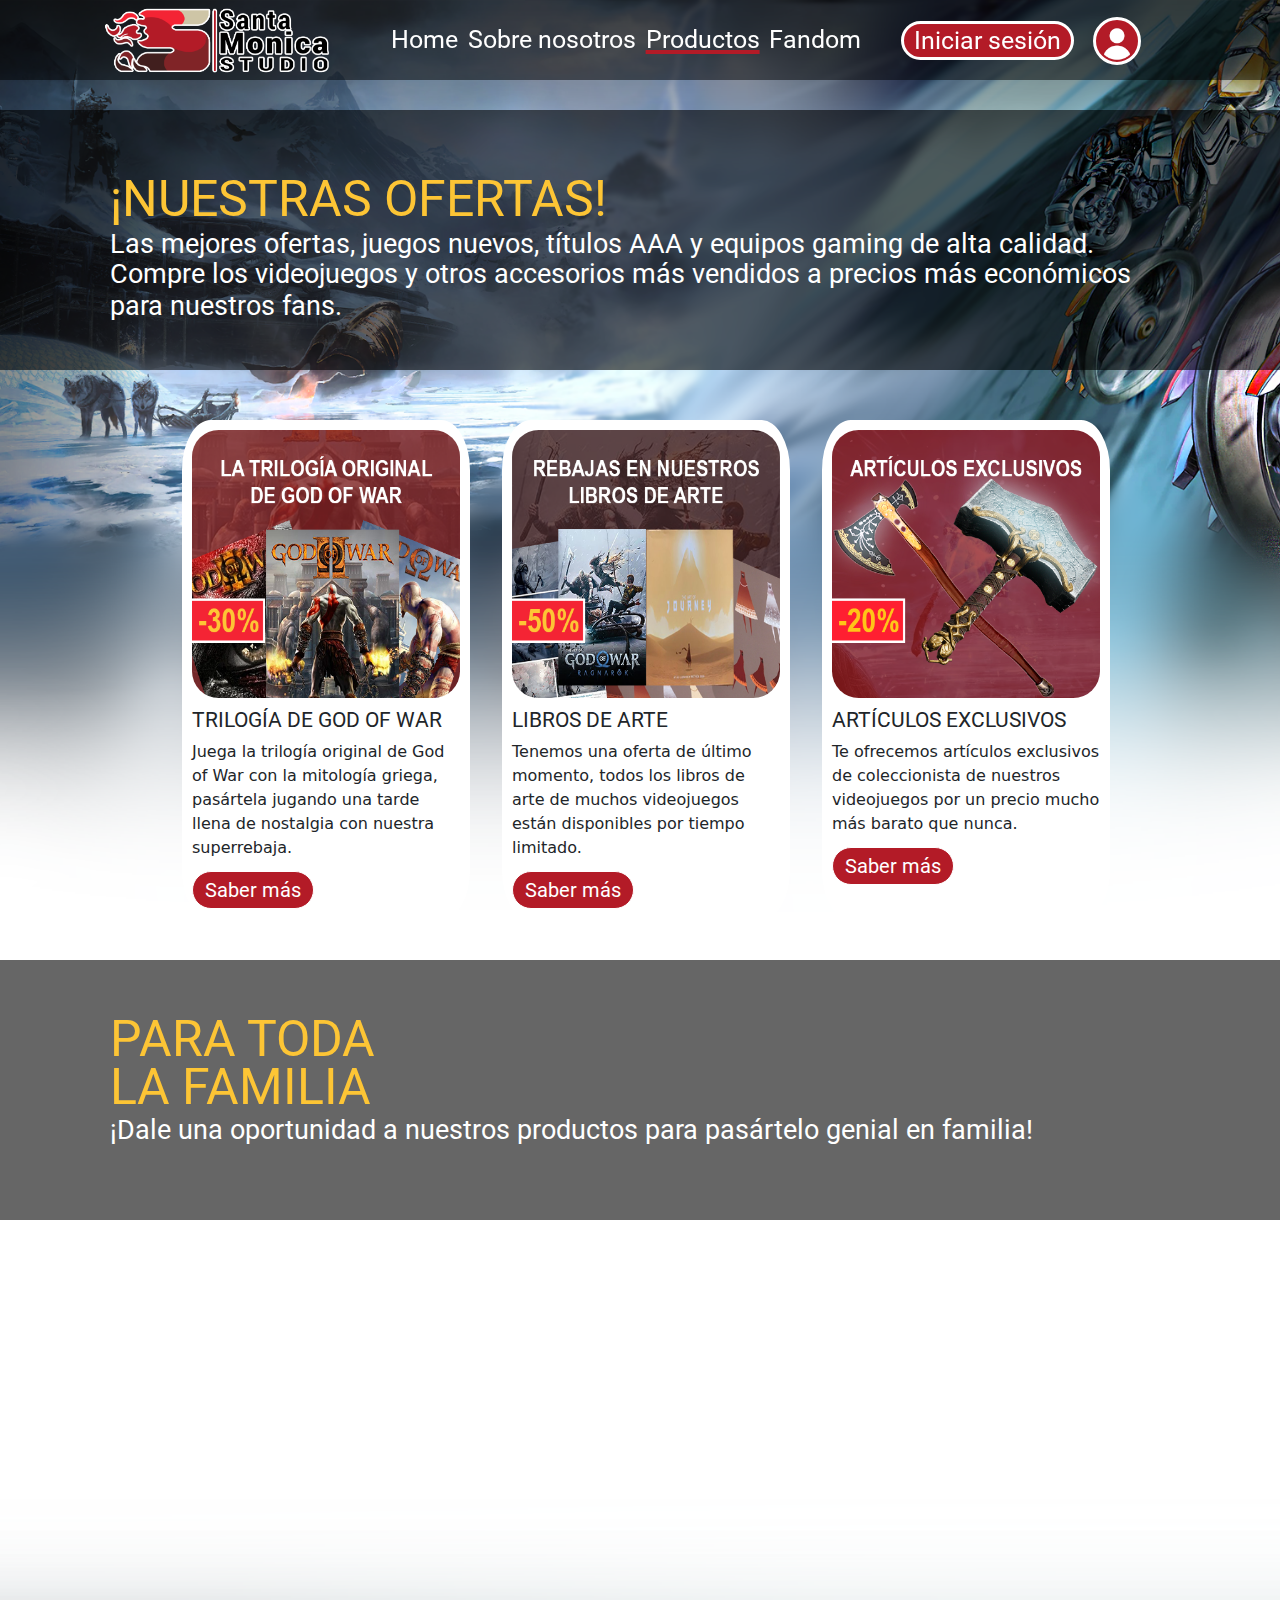
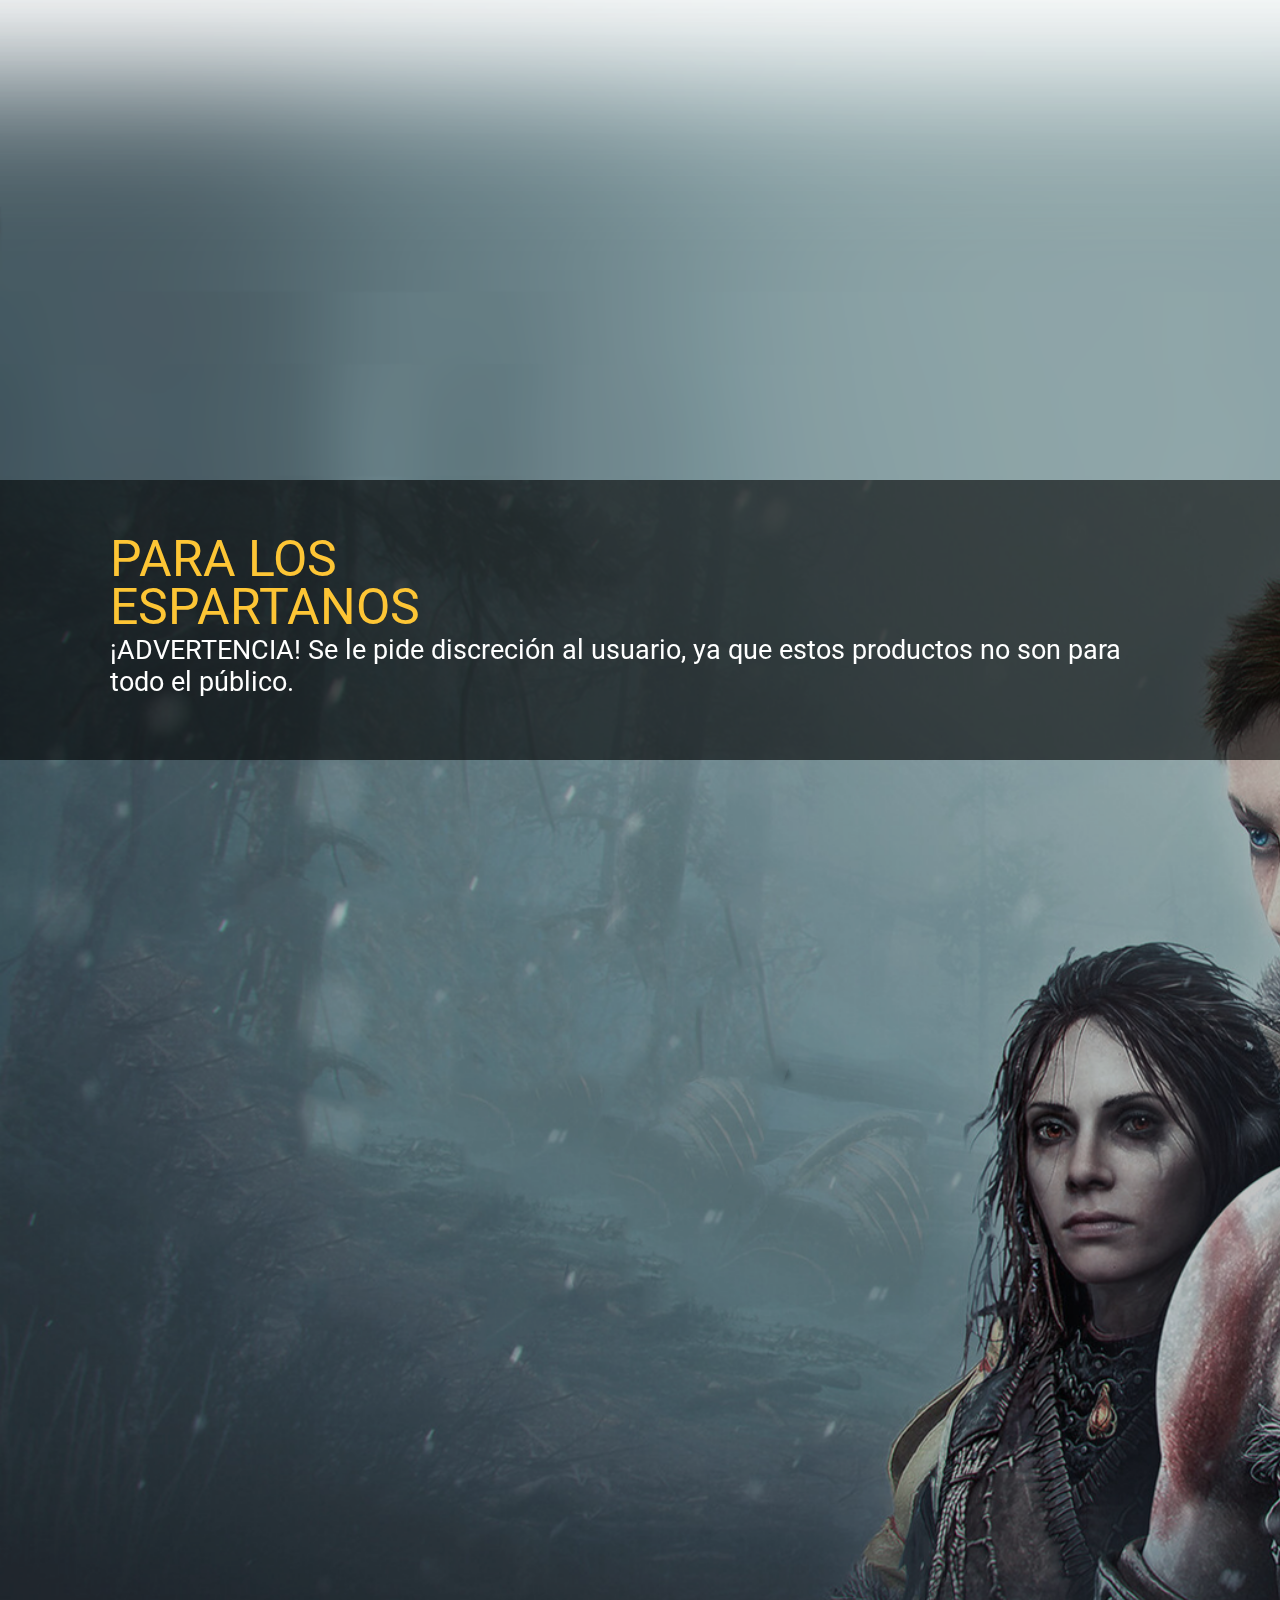
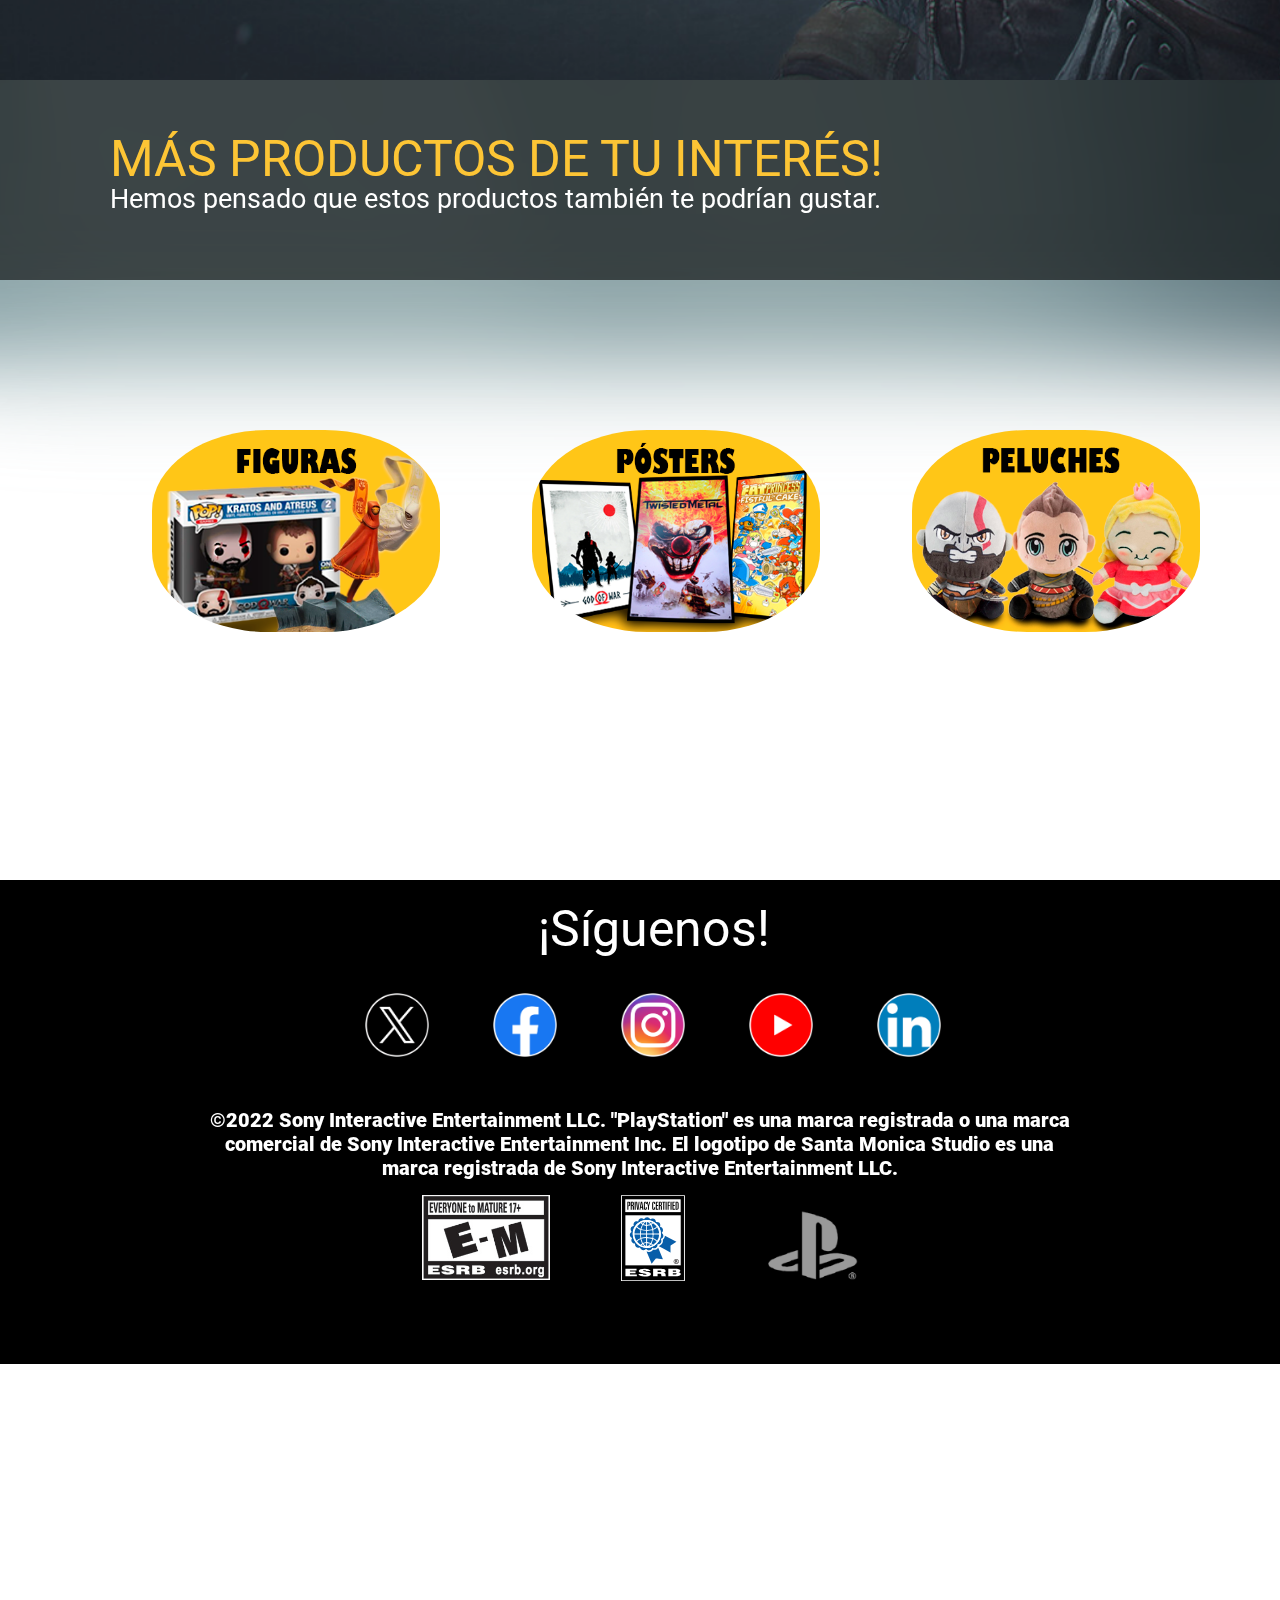
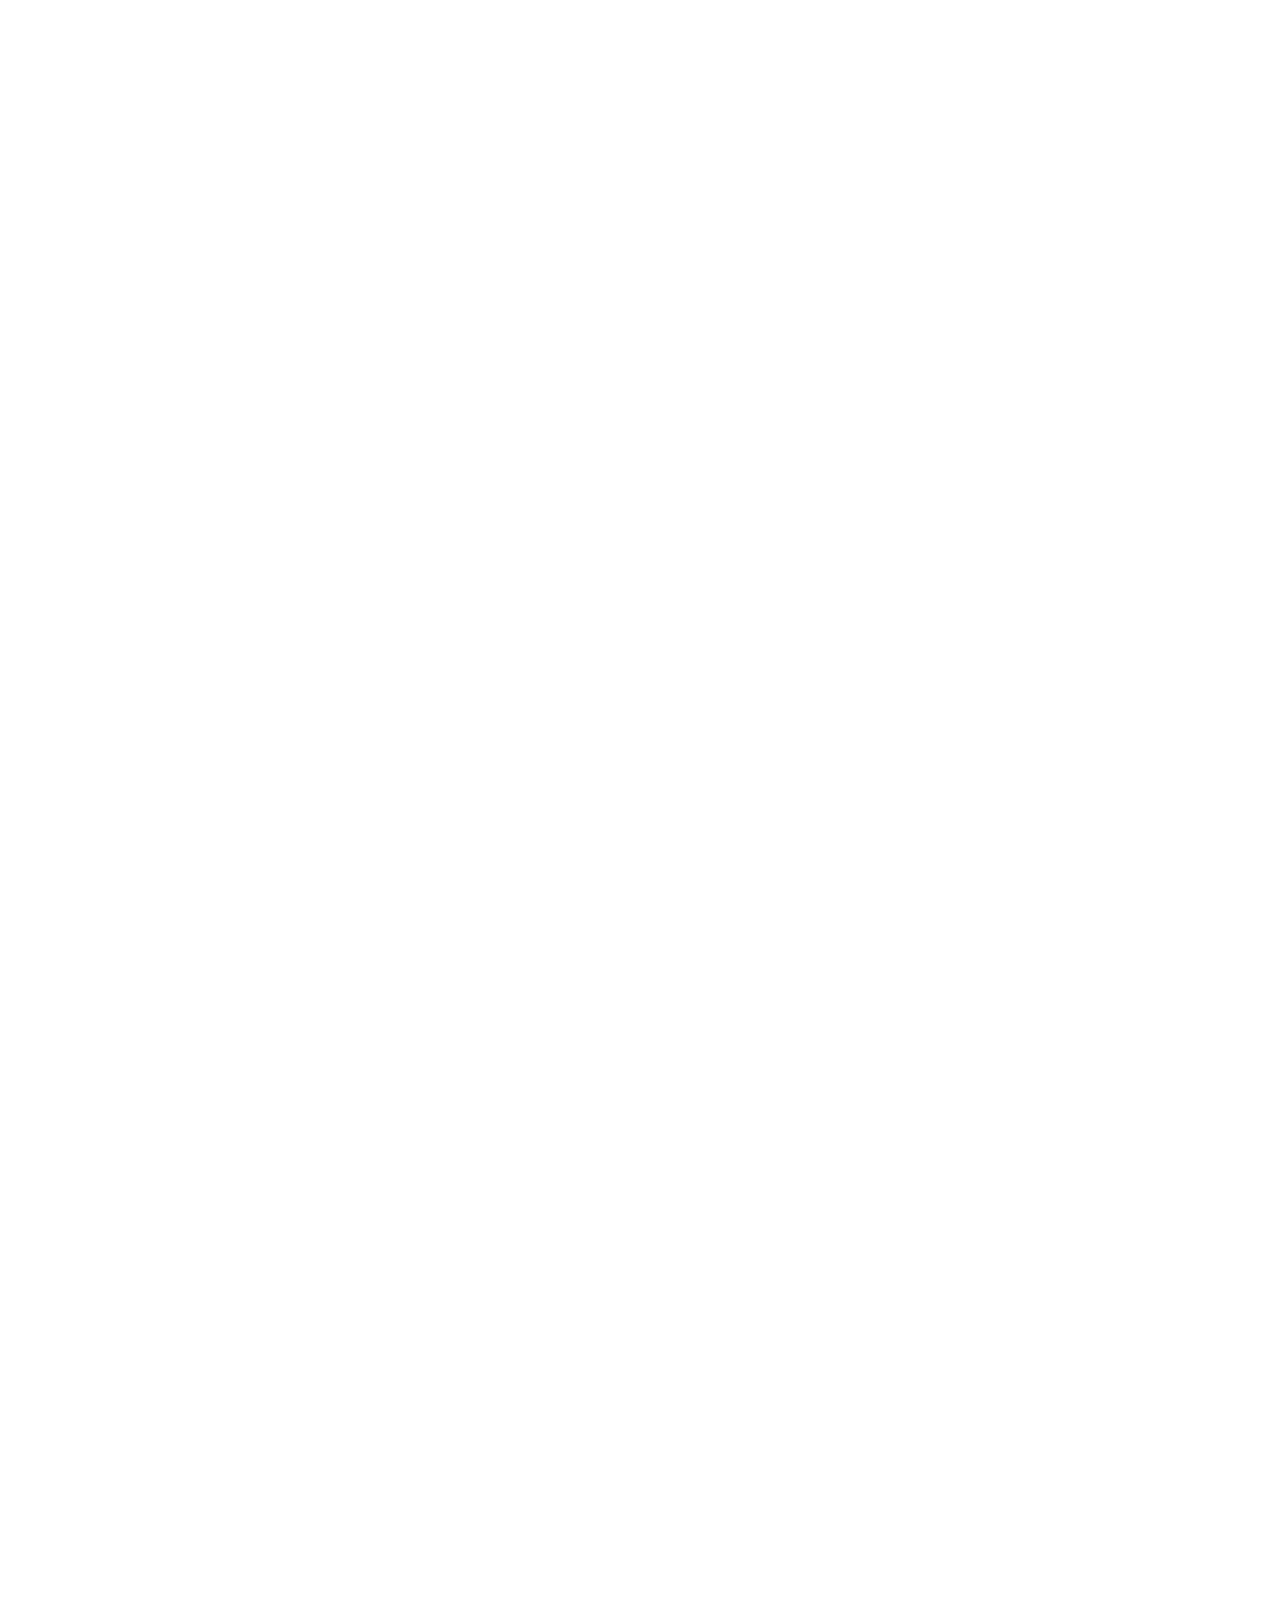
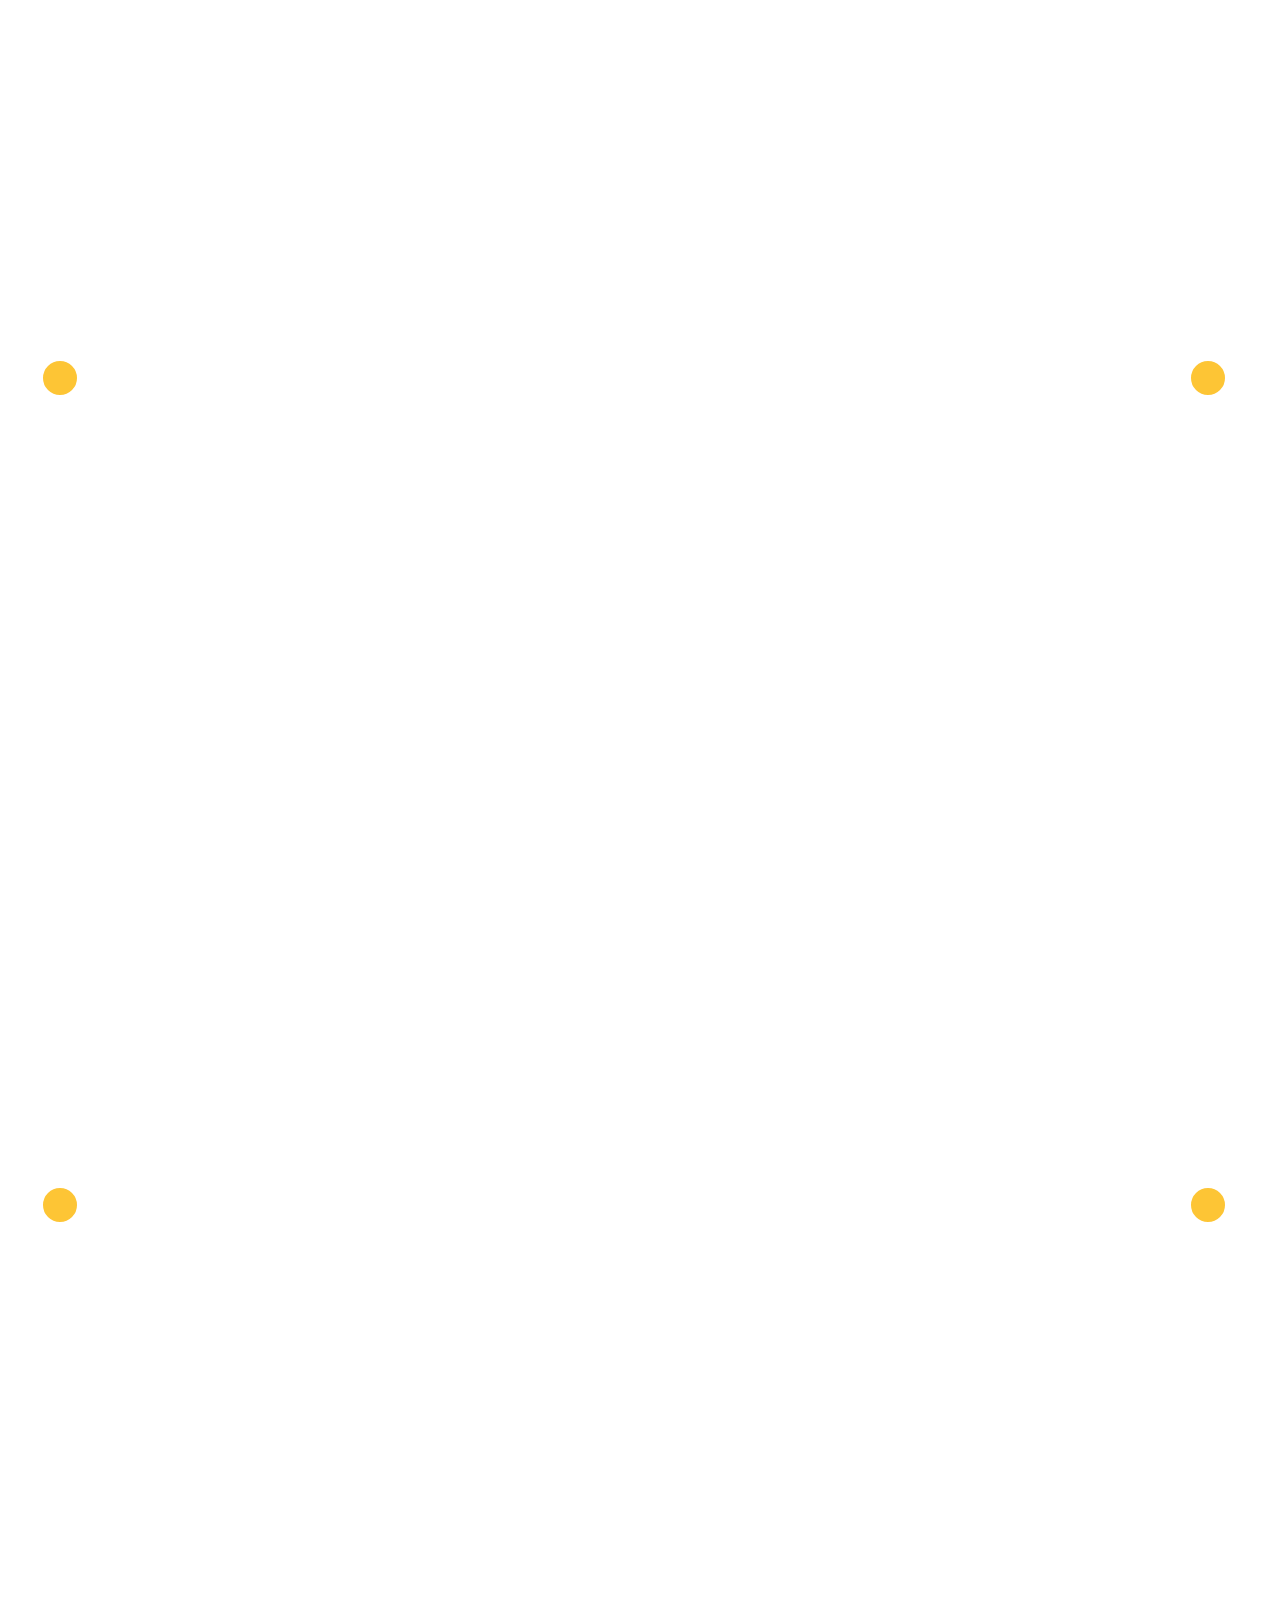
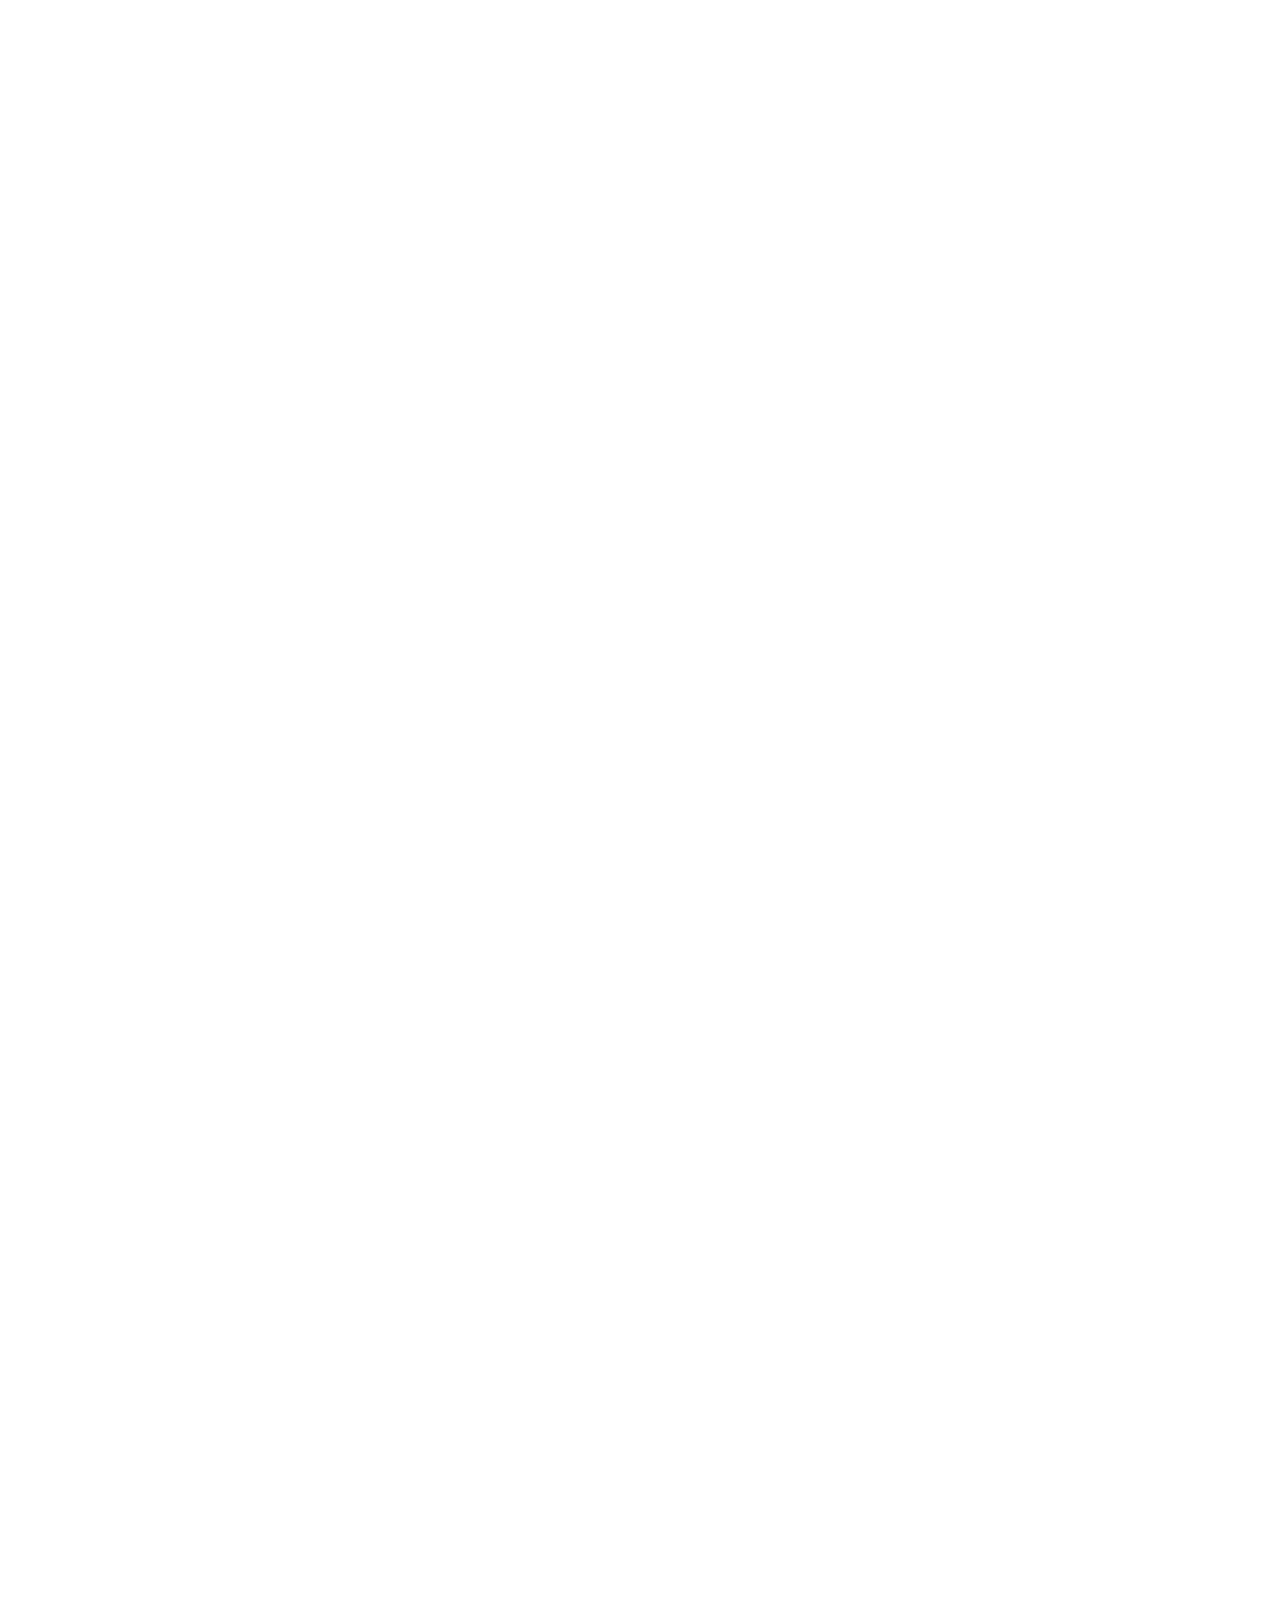
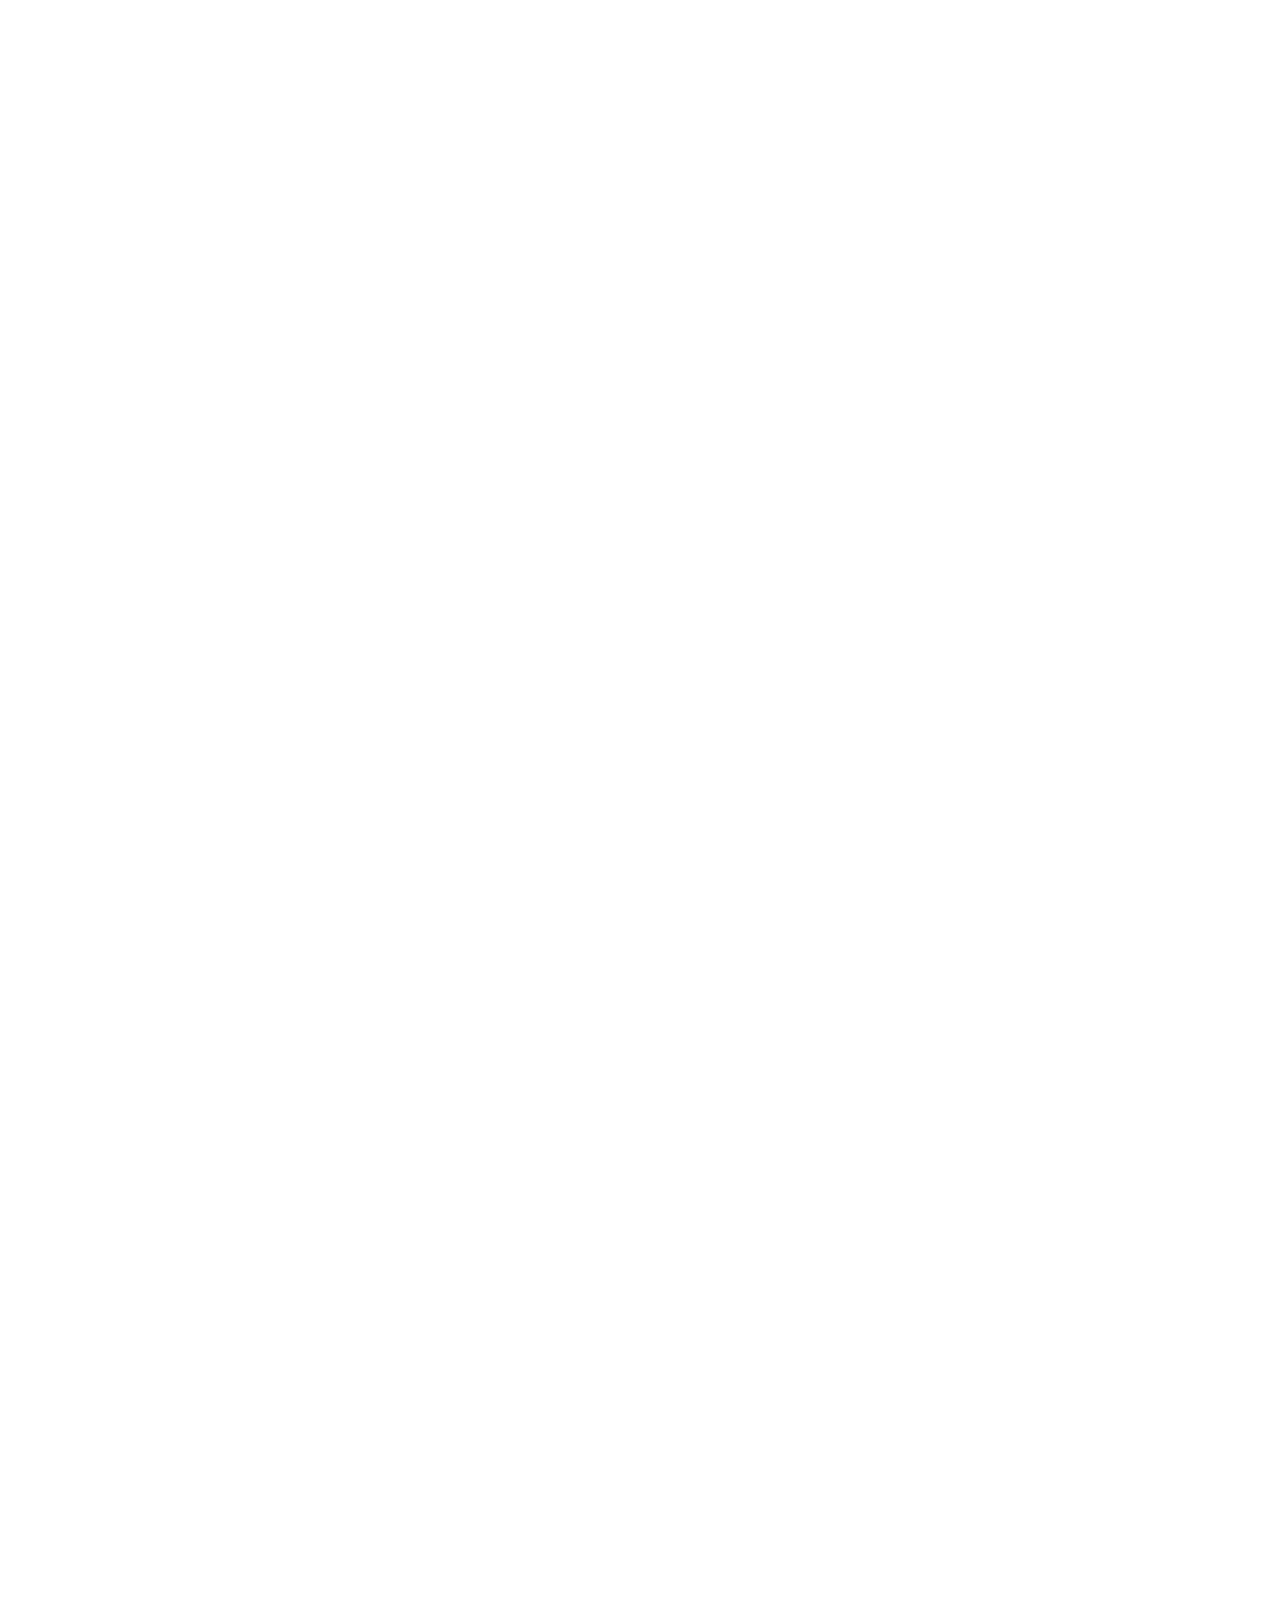
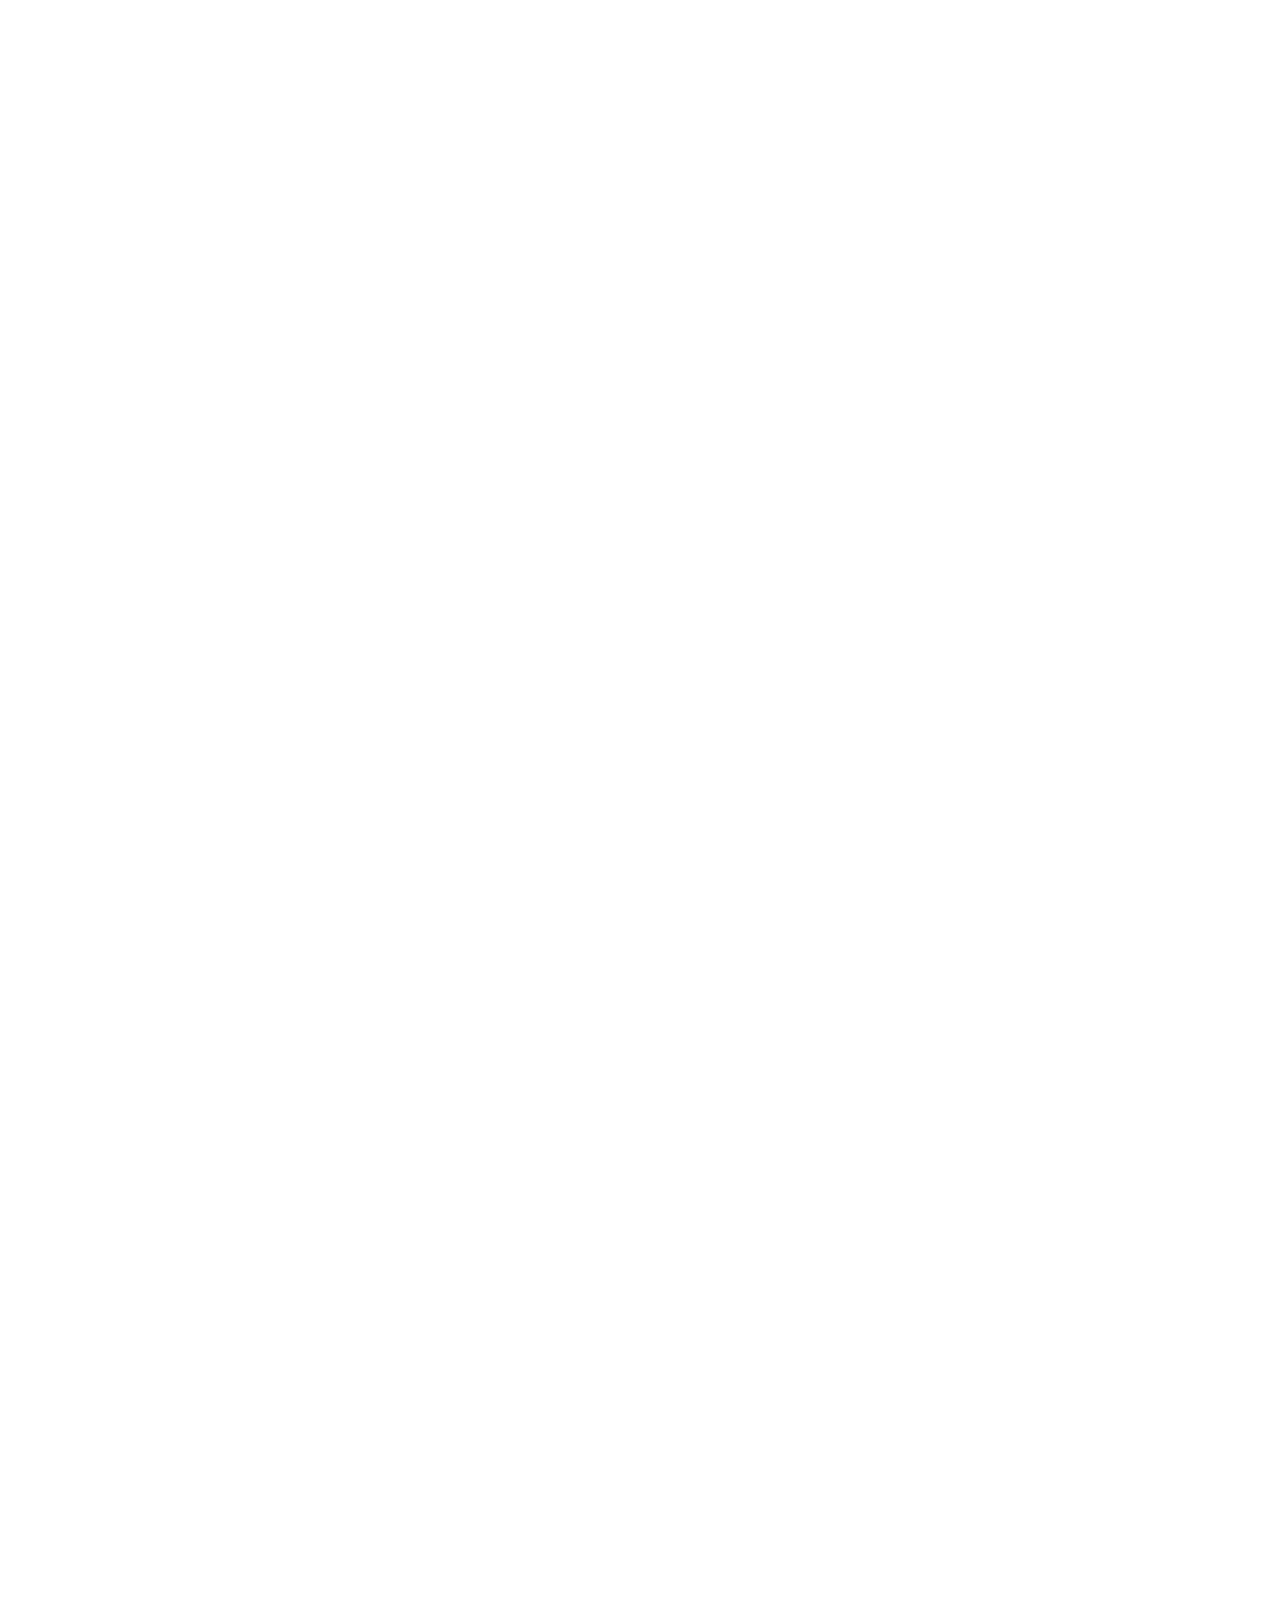
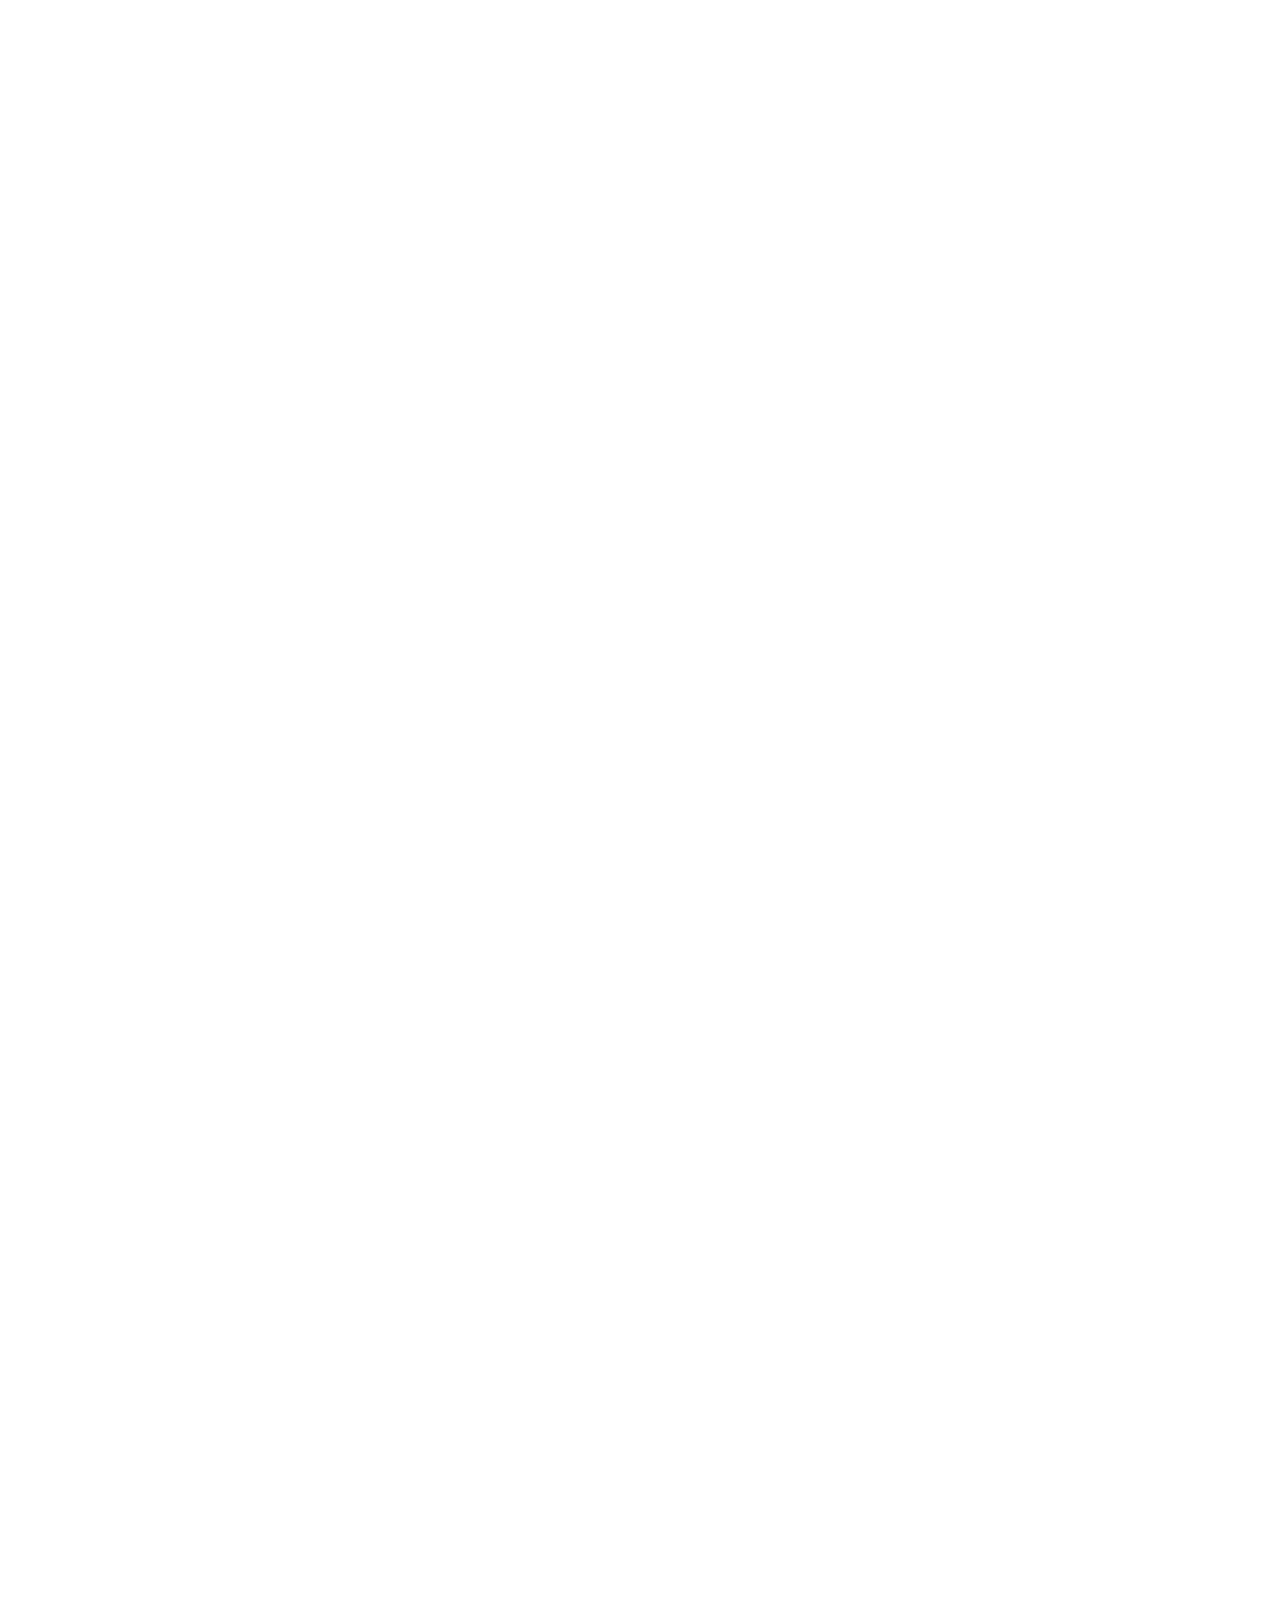
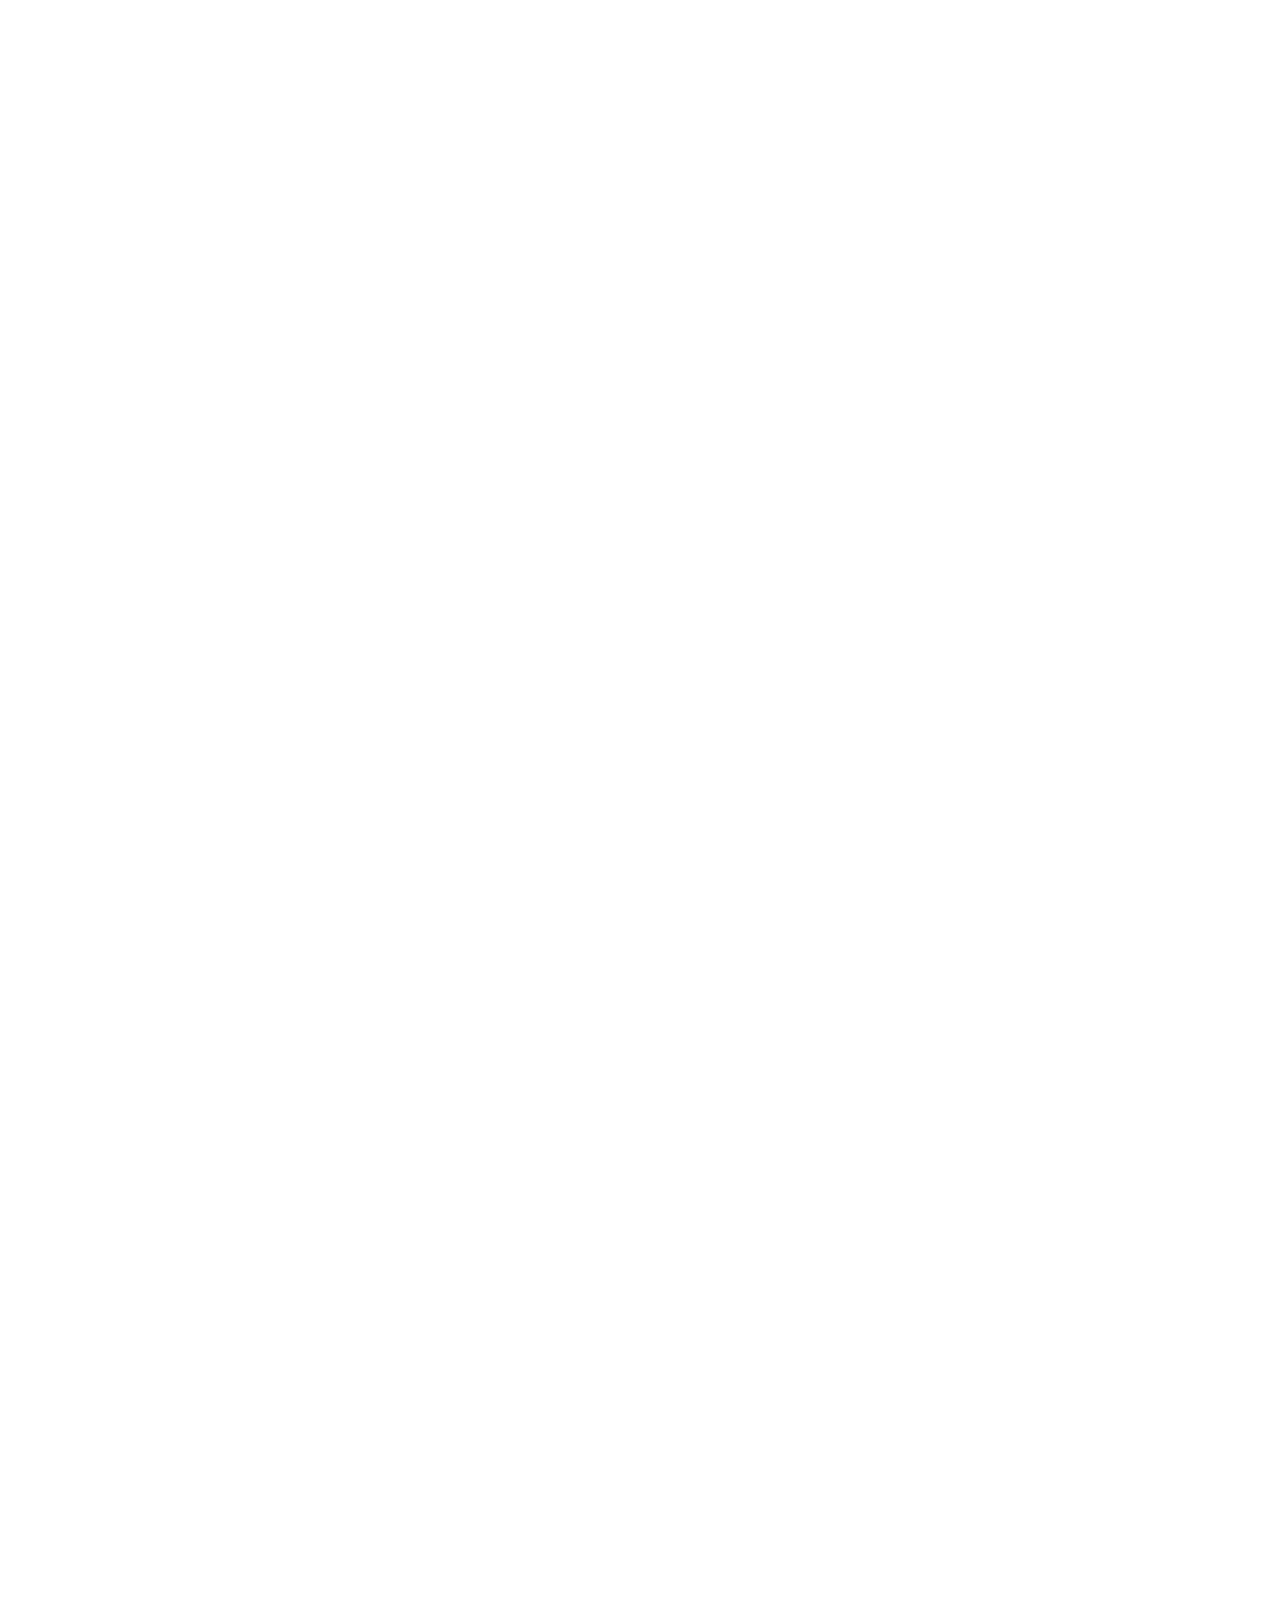
==== commit a1105334: "Update Productos.html" ====
--- a/Productos.html
+++ b/Productos.html
@@ -26,7 +26,7 @@
 
       <div class="container-fluid">
 
-        <a class="navbar-brand" href="Home.html"><img class="logo" src="Media/Menú/Logo.png"></a>
+        <a class="navbar-brand" href="index.html"><img class="logo" src="Media/Menú/Logo.png"></a>
 
         <button class="navbar-toggler" type="button" data-bs-toggle="collapse" data-bs-target="#navbarNav" aria-controls="navbarNav" aria-expanded="false" aria-label="Toggle navigation">
           <span class="navbar-toggler-icon"></span>
@@ -36,7 +36,7 @@
 
           <ul class="navbar-nav nombresmenu">
             <li class="nav-item">
-              <a class="nav-link active nombresmenu2 " aria-current="page" href="Home.html">Home</a>
+              <a class="nav-link active nombresmenu2 " aria-current="page" href="index.html">Home</a>
             </li>
 
               <li class="nav-item">
@@ -483,4 +483,4 @@
 </div>
 
 </body>
-</html>+</html>
